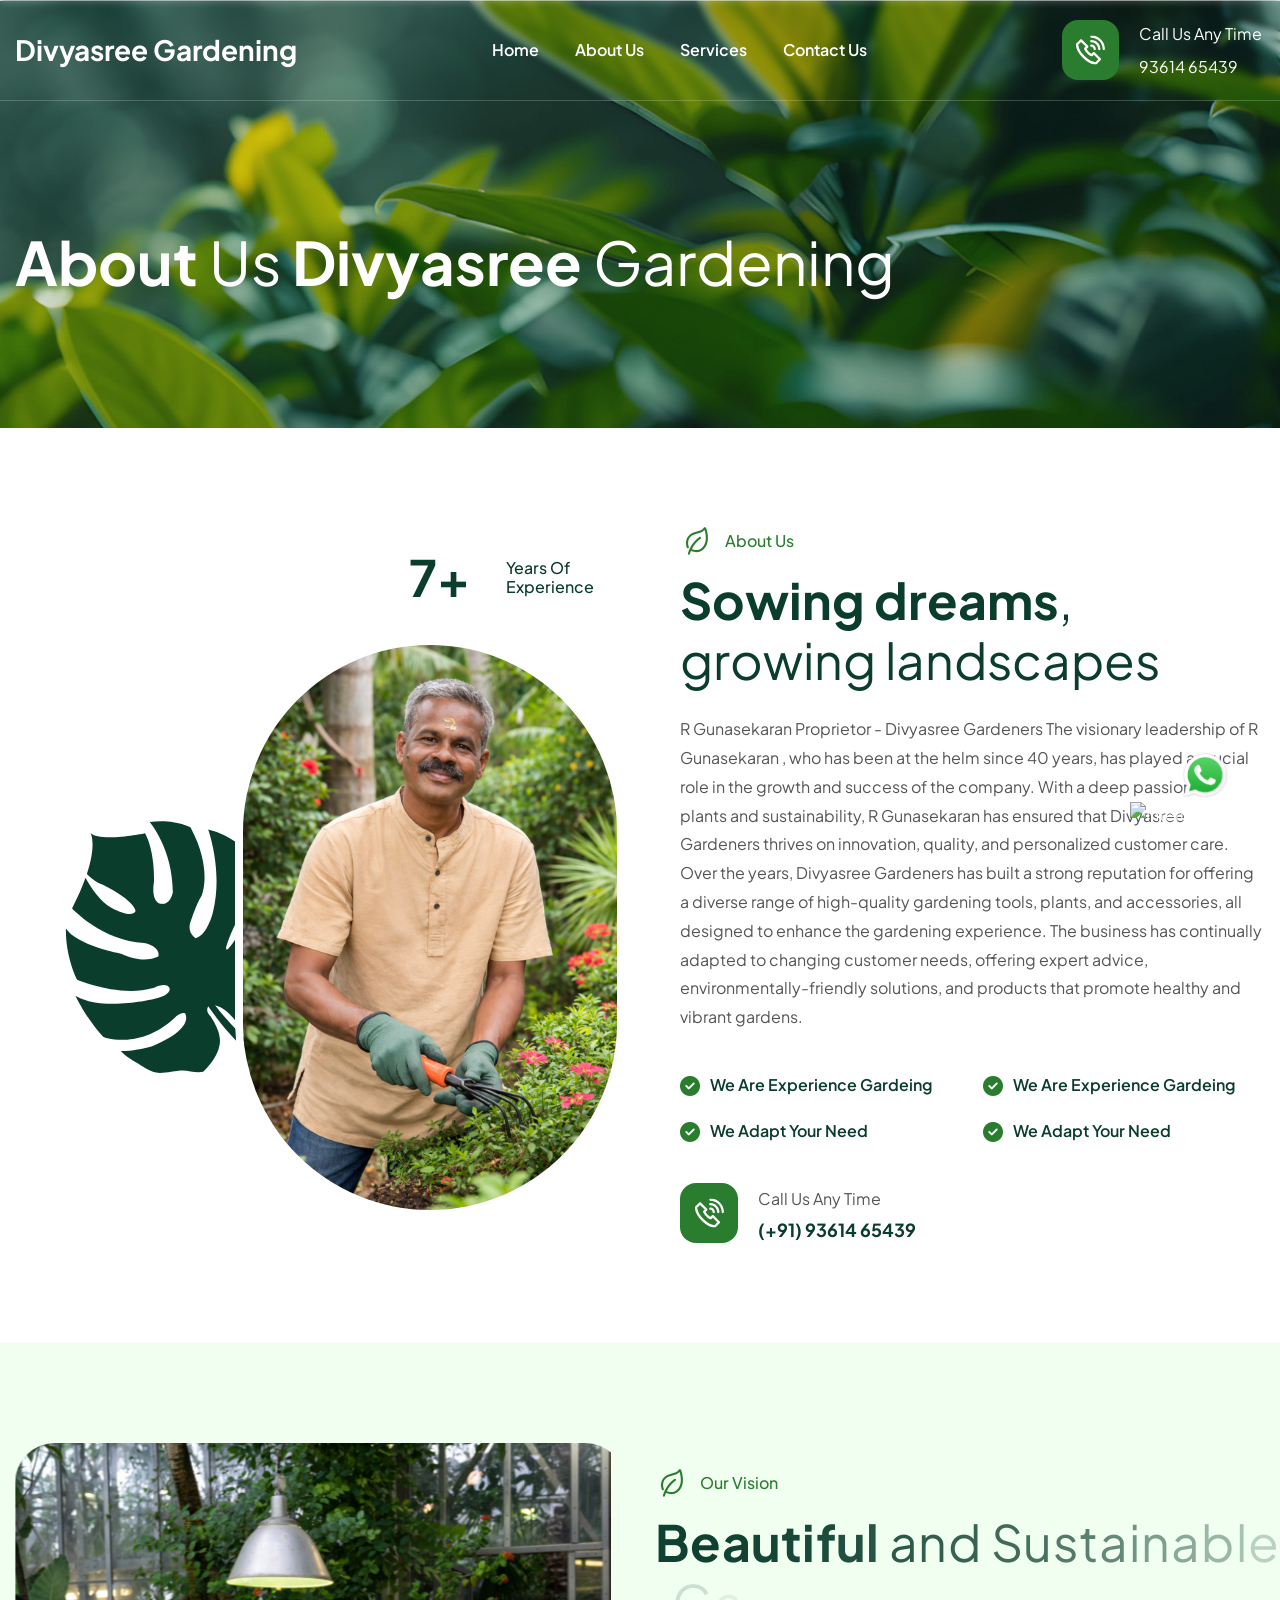
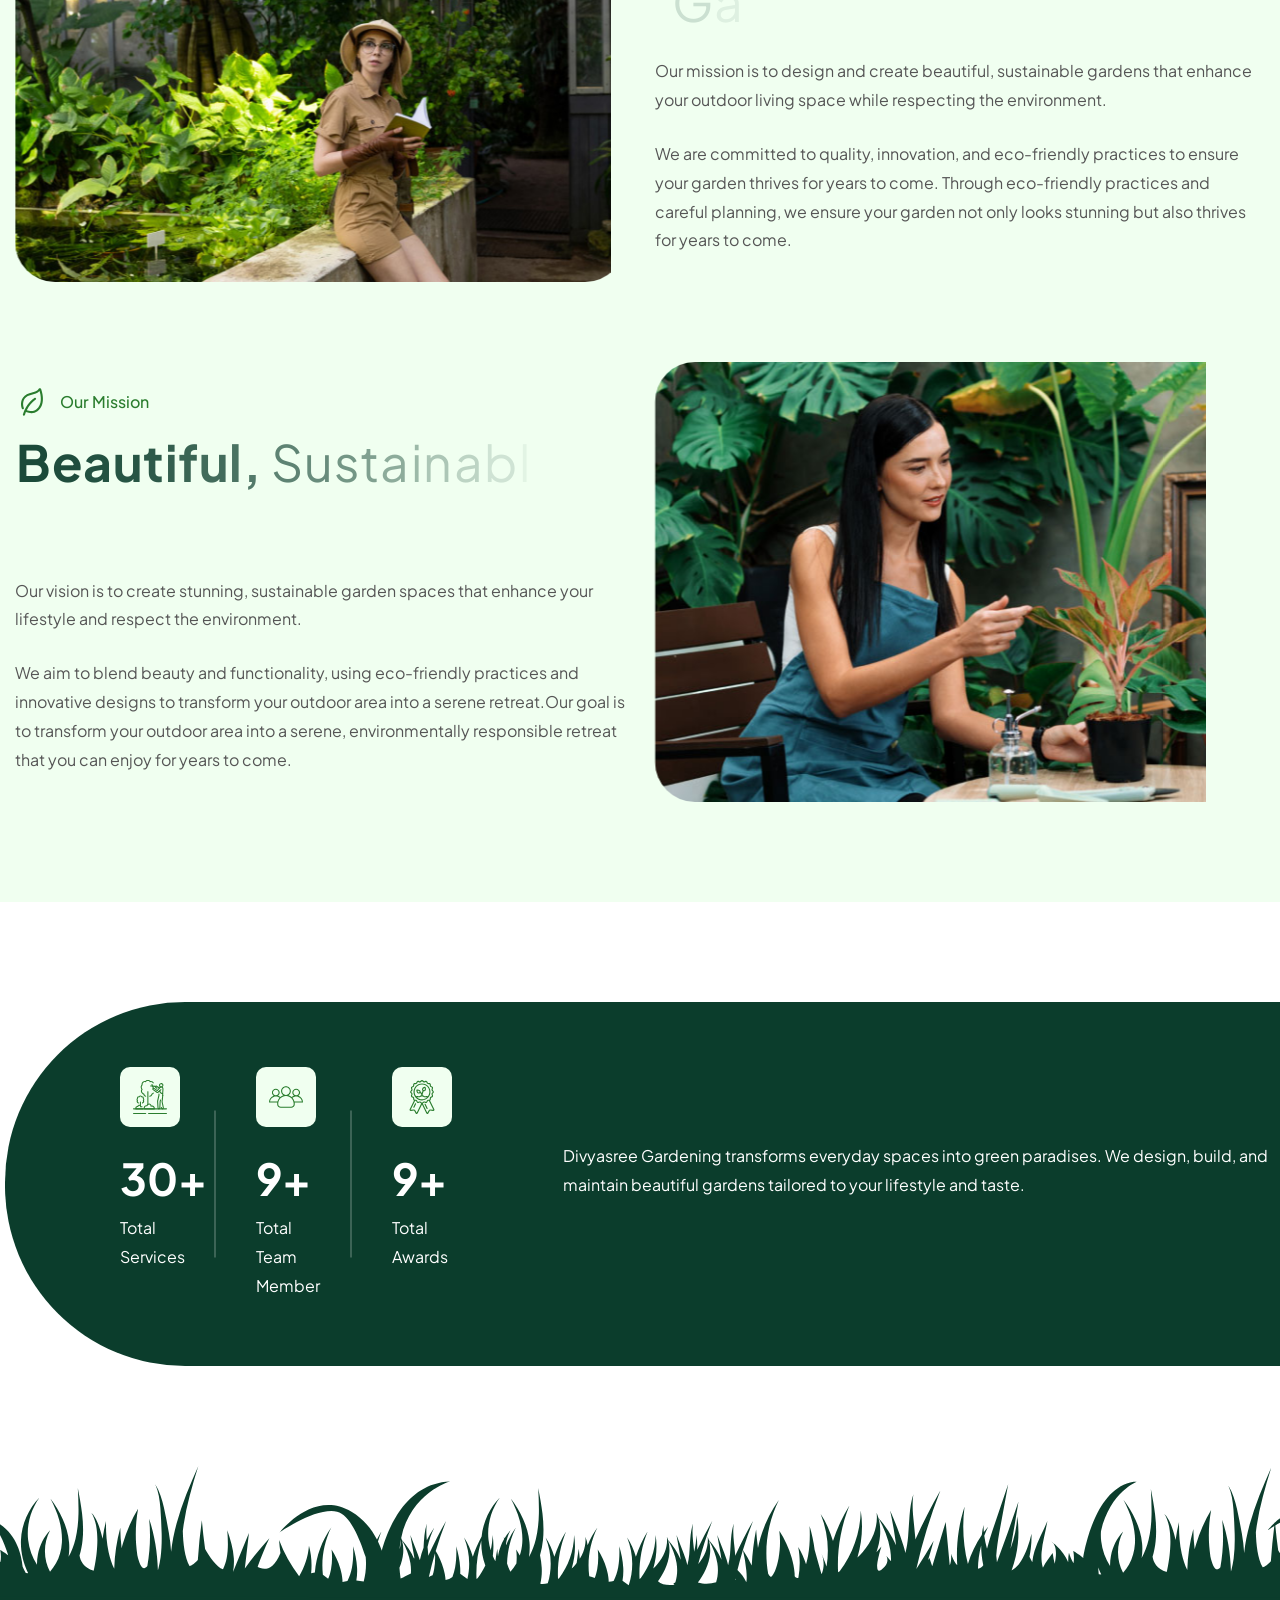
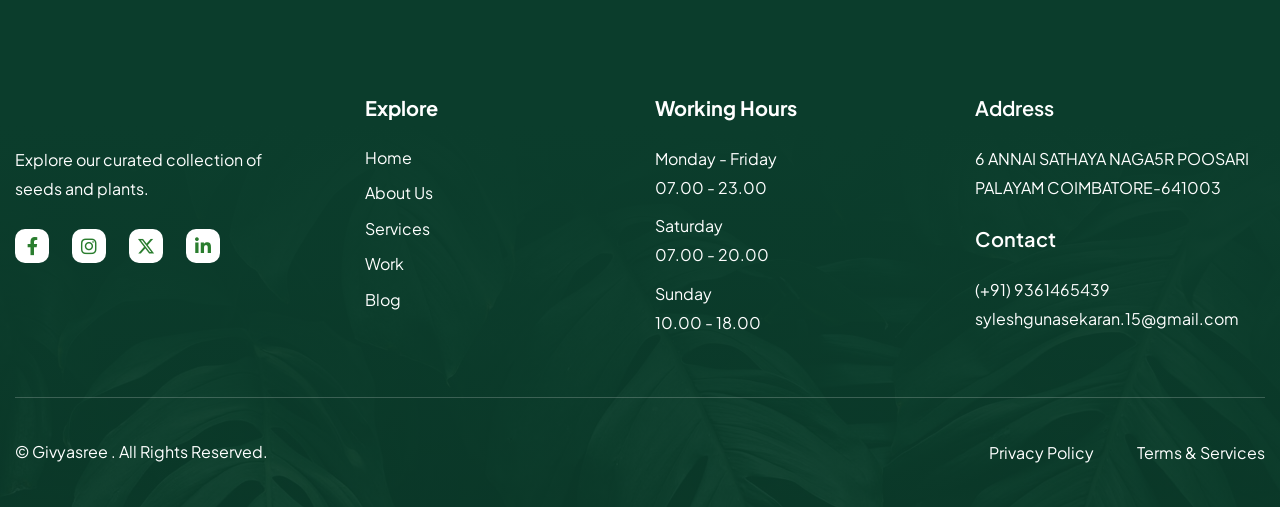
==== about.html @ 4f907c4f "Add service page and webfont files for improved styling and functionality - Created a new service.ht" ====
<!DOCTYPE html>
<html lang="zxx">

<!-- Mirrored from html.awaikenthemes.com/florax/about.html by HTTrack Website Copier/3.x [XR&CO'2014], Mon, 28 Jul 2025 19:12:13 GMT -->

<head>
    <!-- Meta -->
    <!-- SEO Start-->
    <meta charset="utf-8">
    <meta http-equiv="Content-Type" content="text/html;charset=UTF-8">
    <meta name="robots" content="INDEX,FOLLOW">
    <meta http-equiv="Cache-control" content="Public">
    <meta name="viewport" content="width=device-width, initial-scale=1">
    <meta name="author" content="DivyaShree Gardening">
    <link rel="alternate" href="https://divyasreegardening.in/">
    <link rel="canonical" href="https://divyasreegardening.in/">
    <meta name="keywords" content="Best Gardening in Vadavalli, Gardenings in Vadavalli, Landscaping in Vadavalli, ">
    <meta name="description" content="Best Gardening in Vadavalli - We are the best gardeneres in Vadavalli, ">

    <meta property="og:url" content="https://divyasreegardening.in/" />
    <meta property="og:type" content="article" />
    <meta property="og:title" content="Best Gardening Development  Company" />
    <meta property="og:description" content="Best Gardening in Vadavalli - We are the best gardeneres in Vadavalli," />
    <meta property="og:image" content="images/logo.jpg" />


    <!-- SEO End -->



    <!-- Page Title -->
    <title> Best Gardening and Landscape HTML Template</title>
    <!-- Favicon Icon -->
    <link rel="shortcut icon" type="image/x-icon" href="images/favicon.png">
    <!-- Google Fonts Css -->
    <link rel="preconnect" href="https://fonts.googleapis.com/">
    <link rel="preconnect" href="https://fonts.gstatic.com/" crossorigin>
    <link
        href="https://fonts.googleapis.com/css2?family=Plus+Jakarta+Sans:ital,wght@0,200..800;1,200..800&amp;display=swap"
        rel="stylesheet">
    <!-- Bootstrap Css -->
    <link href="css/bootstrap.min.css" rel="stylesheet" media="screen">
    <!-- SlickNav Css -->
    <link href="css/slicknav.min.css" rel="stylesheet">
    <!-- Swiper Css -->
    <link rel="stylesheet" href="css/swiper-bundle.min.css">
    <!-- Font Awesome Icon Css-->
    <link href="css/all.css" rel="stylesheet" media="screen">
    <!-- Animated Css -->
    <link href="css/animate.css" rel="stylesheet">
    <!-- Magnific Popup Core Css File -->
    <link rel="stylesheet" href="css/magnific-popup.css">
    <!-- Mouse Cursor Css File -->
    <link rel="stylesheet" href="css/mousecursor.css">
    <!-- Main Custom Css -->
    <link href="css/custom.css" rel="stylesheet" media="screen">
</head>

<body>

    <!-- Preloader Start -->
    <div class="preloader">
        <div class="loading-container">
            <div class="loading"></div>
            <!-- <div id="loading-icon"><img src="images/loader.svg" alt=""></div> -->
            <h3 class="logo-font">Divyasree Gardening</h3>
        </div>
    </div>
    <!-- Preloader End -->

    <!-- Header Start -->
    <header class="main-header">
        <div class="header-sticky">
            <nav class="navbar navbar-expand-lg">
                <div class="container">
                    <h3 class="logo-font">Divyasree Gardening</h3>
                    <!-- Logo Start -->
                    <!-- <a class="navbar-brand" href="index-2.html">
						<img src="images/logo.svg" alt="Logo">
					</a> -->
                    <!-- Logo End -->

                    <!-- Main Menu Start -->
                    <div class="collapse navbar-collapse main-menu">
                        <div class="nav-menu-wrapper">
                            <ul class="navbar-nav mr-auto" id="menu">
                                <li class="nav-item"><a class="nav-link" href="index.html">Home</a>

                                </li>
                                <li class="nav-item"><a class="nav-link" href="about.html"> About Us</a></li>
                                <li class="nav-item"><a class="nav-link" href="service.html">Services</a></li>
                                <!-- <li class="nav-item submenu"><a class="nav-link" href="#">Pages</a>
                                    <ul>                                        
                                        <li class="nav-item"><a class="nav-link" href="service-single.html">Service Details</a></li>
                                        <li class="nav-item"><a class="nav-link" href="blog.html">Blog</a></li>
                                        <li class="nav-item"><a class="nav-link" href="blog-single.html">Blog Details</a></li>
                                        <li class="nav-item"><a class="nav-link" href="project.html">Project</a></li>
                                        <li class="nav-item"><a class="nav-link" href="project-single.html">Project Details</a></li>
                                        <li class="nav-item"><a class="nav-link" href="pricing.html">Pricing</a></li>
                                        <li class="nav-item"><a class="nav-link" href="team.html">Team</a></li>
                                        <li class="nav-item"><a class="nav-link" href="faqs.html">FAQs</a></li>
                                        <li class="nav-item"><a class="nav-link" href="404.html">404</a></li>
                                    </ul>
                                </li> -->
                                <li class="nav-item"><a class="nav-link" href="contact.html">Contact Us</a></li>
                            </ul>
                        </div>
                        <!-- Contact Now Box Start -->
                        <div class="contact-now-box d-inline-flex">
                            <div class="icon-box">
                                <a href="tel:93614 65439">
                                    <img src="images/icon-phone.svg" alt="">
                                </a>

                            </div>
                            <div class="contact-now-box-content">
                                <p>call us any time</p>
                                <!-- <h3>(+91)93614 65439</h3> -->
                                <a href="tel:93614 65439">93614 65439</a>
                            </div>
                        </div>
                        <!-- Contact Now Box End -->
                    </div>
                    <!-- Main Menu End -->
                    <div class="navbar-toggle"></div>
                </div>
            </nav>
            <div class="responsive-menu"></div>
        </div>
    </header>
    <!-- Header End -->

    <!-- Page Header Start -->
    <div class="page-header">
        <div class="container">
            <div class="row align-items-center">
                <div class="col-lg-12">
                    <!-- Page Header Box Start -->
                    <div class="page-header-box">
                        <h1 class="text-anime-style-2" data-cursor="-opaque">About <span> Us </span> Divyasree <span>
                                Gardening </span> </h1>
                        <nav class="wow fadeInUp">
                            <ol class="breadcrumb">
                                <!-- <li class="breadcrumb-item"><a href="index-2.html">home</a></li> -->
                                <!-- <li class="breadcrumb-item active" aria-current="page">about us</li> -->
                            </ol>
                        </nav>
                    </div>
                    <!-- Page Header Box End -->
                </div>
            </div>
        </div>
    </div>
    <!-- Page Header End -->

    <!-- About Us Section Start -->
    <div class="about-us page-about">
        <div class="container">
            <div class="row align-items-center">
                <div class="col-lg-6">
                    <!-- About Us Image Start -->
                    <div class="about-image">
                        <!-- About Image Start -->
                        <div class="about-img-1">
                            <figure class="image-anime reveal">
                                <img src="images/guna ceo.png" alt="">
                            </figure>
                        </div>
                        <!-- About Image End -->

                        <!-- About Image Start -->
                        <div class="about-img-2">
                            <figure class="image-anime reveal">
                                <!-- <img src="images/about-img-2.jpg" alt=""> -->
                            </figure>
                        </div>
                        <!-- About Image End -->

                        <!-- Company Experience Start -->
                        <div class="company-experience">
                            <div class="company-experience-counter">
                                <h2><span class="counter">20</span>+</h2>
                            </div>
                            <div class="company-experience-content">
                                <p>years of experience</p>
                            </div>
                        </div>
                        <!-- Company Experience End -->
                    </div>
                    <!-- About Us Image End -->
                </div>

                <div class="col-lg-6">
                    <!-- About Us Content Start -->
                    <div class="about-us-content">
                        <!-- Section Title Start -->
                        <div class="section-title">
                            <div class="section-bg-title">
                                <span>about us</span>
                            </div>
                            <h3 class="wow fadeInUp">About Us</h3>
                            <h2 class="text-anime-style-2" data-cursor="-opaque">Sowing dreams<span>, growing
                                    landscapes</span></h2>
                            <!-- <p class="wow fadeInUp" data-wow-delay="0.25s">We transform your landscaping dreams into reality, crafting beautiful, tranquil outdoor spaces that reflect your vision and enhance your lifestyle. Let us grow beauty and joy in every garden.</p> -->
                            <p class="wow fadeInUp" data-wow-delay="0.25s"> R Gunasekaran
                                Proprietor - Divyasree Gardeners

                                The visionary leadership of R Gunasekaran , who has been at the helm since 40 years, has
                                played a crucial role in the growth and success of the company. With a deep passion for
                                plants and sustainability, R Gunasekaran has ensured that Divyasree Gardeners thrives on
                                innovation, quality, and personalized customer care.

                                Over the years, Divyasree Gardeners has built a strong reputation for offering a diverse
                                range of high-quality gardening tools, plants, and accessories, all designed to enhance
                                the gardening experience. The business has continually adapted to changing customer
                                needs, offering expert advice, environmentally-friendly solutions, and products that
                                promote healthy and vibrant gardens.</p>
                        </div>
                        <!-- Section Title End -->

                        <!-- About Us Body Start -->
                        <div class="about-us-body wow fadeInUp" data-wow-delay="0.5s">
                            <ul>
                                <li>We Are Experience Gardeing</li>
                                <li>We Are Experience Gardeing</li>
                                <li>We Adapt Your Need</li>
                                <li>We Adapt Your Need</li>
                            </ul>
                        </div>
                        <!-- About Us Body End -->

                        <!-- About Us Footer Start -->
                        <div class="about-us-footer wow fadeInUp" data-wow-delay="0.75s">
                            <!-- About Company Founder Start -->
                            <div class="about-company-founder">
                                <!-- Company Founder Image Start -->
                                <!-- <div class="company-founder-image"> -->
                                <!-- <figure class="image-anime"> -->
                                <!-- <img src="images/about-company-founder-img.jpg" alt=""> -->
                                <!-- </figure> -->
                            </div>
                            <!-- Company Founder Image End -->

                            <!-- Company Founder Content Start -->
                            <!-- <div class="company-founder-content">
                                    <h3>arlene mcCoy</h3>
                                    <p>CEO & founder</p>
                                </div> -->
                            <!-- Company Founder Content End -->
                        </div>
                        <!-- About Company Founder End -->

                        <!-- Contact Now Box Start -->
                        <div class="contact-now-box about-contact-box">
                            <div class="icon-box">
                                <img src="images/icon-phone.svg" alt="">
                            </div>
                            <div class="contact-now-box-content">
                                <p>call us any time</p>
                                <h3>(+91) 93614 65439</h3>
                            </div>
                        </div>
                        <!-- Contact Now Box End -->
                    </div>
                    <!-- About Us Footer End -->
                </div>
                <!-- About Us Content End -->
            </div>
        </div>
    </div>
    </div>
    <!-- About Us Section End -->

    <!-- Our Vision Mission Section Start -->
    <div class="our-vision-mission">
        <div class="container">
            <!-- Vision Mission Box Start -->
            <div class="row vision-mission-box align-items-center">
                <div class="col-lg-6">
                    <!-- Our Vision Image Start -->
                    <div class="our-vision-image">
                        <figure class="image-anime reveal">
                            <img src="images/vision-image.jpg" alt="">
                        </figure>
                    </div>
                    <!-- Our Vision Image End -->
                </div>

                <div class="col-lg-6">
                    <!-- Our Vision Content Start -->
                    <div class="our-vision-content">
                        <!-- Section Title Start -->
                        <div class="section-title">
                            <div class="section-bg-title dark-bg-1">
                                <span>Our Vision</span>
                            </div>
                            <h3 class="wow fadeInUp">our vision</h3>
                            <h2 class="text-anime-style-2" data-cursor="-opaque">Beautiful <span>and Sustainable Garden
                                    Spaces</span></h2>
                            <p class="wow fadeInUp" data-wow-delay="0.25s">Our mission is to design and create
                                beautiful, sustainable gardens that enhance your outdoor living space while respecting
                                the environment.</p>
                            <p class="wow fadeInUp" data-wow-delay="0.5s">We are committed to quality, innovation, and
                                eco-friendly practices to ensure your garden thrives for years to come. Through
                                eco-friendly practices and careful planning, we ensure your garden not only looks
                                stunning but also thrives for years to come.</p>
                        </div>
                        <!-- Section Title End -->
                    </div>
                    <!-- Our Vision Content End -->
                </div>
            </div>
            <!-- Vision Mission Box End -->

            <!-- Vision Mission Box Start -->
            <div class="row vision-mission-box align-items-center">
                <div class="col-lg-6">
                    <!-- Our Mission Image Start -->
                    <div class="our-mission-image">
                        <figure class="image-anime reveal">
                            <img src="images/mission-image.jpg" alt="">
                        </figure>
                    </div>
                    <!-- Our Mission Image End -->
                </div>

                <div class="col-lg-6">
                    <!-- Our Mission Content Start -->
                    <div class="our-mission-content">
                        <!-- Section Title Start -->
                        <div class="section-title">
                            <div class="section-bg-title dark-bg-1">
                                <span>Our Mission</span>
                            </div>
                            <h3 class="wow fadeInUp">our mission</h3>
                            <h2 class="text-anime-style-2" data-cursor="-opaque">Beautiful, <span>Sustainable
                                    Gardens</span></h2>
                            <p class="wow fadeInUp" data-wow-delay="0.25s">Our vision is to create stunning, sustainable
                                garden spaces that enhance your lifestyle and respect the environment.</p>
                            <p class="wow fadeInUp" data-wow-delay="0.5s">We aim to blend beauty and functionality,
                                using eco-friendly practices and innovative designs to transform your outdoor area into
                                a serene retreat.Our goal is to transform your outdoor area into a serene,
                                environmentally responsible retreat that you can enjoy for years to come.</p>
                        </div>
                        <!-- Section Title End -->
                    </div>
                    <!-- Our Mission Content End -->
                </div>
            </div>
            <!-- Vision Mission Box End -->
        </div>
    </div>
    <!-- Our Vision Mission Section End -->

    <!-- Our Counter Section Start -->
    <div class="our-counter">
        <div class="container-fluid">
            <div class="row">
                <div class="col-lg-12">
                    <!-- Our Counter Box Start -->
                    <div class="our-counter-box">
                        <!-- Counter Content Box Start -->
                        <div class="counter-content-box">
                            <!-- Counter Item Start -->
                            <div class="counter-item">
                                <div class="icon-box">
                                    <img src="images/icon-counter-1.svg" alt="">
                                </div>
                                <div class="counter-item-content">
                                    <h2><span class="counter">320</span>+</h2>
                                    <p>total services</p>
                                </div>
                            </div>
                            <!-- Counter Item End -->

                            <!-- Counter Item Start -->
                            <div class="counter-item">
                                <div class="icon-box">
                                    <img src="images/icon-counter-2.svg" alt="">
                                </div>
                                <div class="counter-item-content">
                                    <h2><span class="counter">100</span>+</h2>
                                    <p>total team member</p>
                                </div>
                            </div>
                            <!-- Counter Item End -->

                            <!-- Counter Item Start -->
                            <div class="counter-item">
                                <div class="icon-box">
                                    <img src="images/icon-counter-3.svg" alt="">
                                </div>
                                <div class="counter-item-content">
                                    <h2><span class="counter">100</span>+</h2>
                                    <p>total awards</p>
                                </div>
                            </div>
                            <!-- Counter Item End -->
                        </div>
                        <!-- Counter Content Box End -->

                        <!-- Counter Image Start -->
                        <!-- <div class="counter-image"> -->
                        <!-- <figure class="image-anime"> -->





                        <p class="about-page-totalservices">Divyasree Gardening transforms everyday spaces into green
                            paradises. We design, build, and maintain beautiful gardens tailored to your lifestyle and
                            taste.</p>

                        <!-- <img src="images/counter-image.jpg" alt=""> -->
                        <!-- </figure> -->
                    </div>
                    <!-- Counter Image End -->
                </div>
                <!-- Our Counter Box End -->
            </div>
        </div>
    </div>
    </div>
    <!-- Our Counter Section End -->

    <!-- Our Team Section Start -->


    <!-- Footer Start -->
    <footer class="main-footer">
        <div class="container">
            <div class="row">
                <div class="col-lg-3 col-md-12">
                    <!-- About Footer Start -->
                    <div class="about-footer">
                        <!-- Footer Logo Start -->
                        <div class="footer-logo">
                            <img src="images/footer-logo.svg" alt="">
                        </div>
                        <!-- Footer Logo End -->

                        <!-- About Footer Content Start -->
                        <div class="about-footer-content">
                            <p>Explore our curated collection of seeds and plants.</p>
                        </div>
                        <!-- Footer Social Links Start -->
                        <div class="footer-social-links">
                            <ul>
                                <li><a href="#"><i class="fa-brands fa-facebook-f"></i></a></li>
                                <li><a href="#"><i class="fa-brands fa-instagram"></i></a></li>
                                <li><a href="#"><i class="fa-brands fa-x-twitter"></i></a></li>
                                <li><a href="#"><i class="fa-brands fa-linkedin-in"></i></a></li>
                            </ul>
                        </div>
                        <!-- Footer Social Links End -->

                    </div>
                    <!-- About Footer End -->
                </div>

                <div class="col-lg-3 col-md-4 col-6">
                    <!-- About Links Start -->
                    <div class="footer-links">
                        <h3>explore</h3>
                        <ul>
                            <li><a href="#">home</a></li>
                            <li><a href="#">about us</a></li>
                            <li><a href="#">services</a></li>
                            <li><a href="#">work</a></li>
                            <li><a href="#">blog</a></li>
                        </ul>
                    </div>
                    <!-- About Links End -->
                </div>

                <div class="col-lg-3 col-md-4 col-6">
                    <!-- Working Hours Start -->
                    <div class="working-hour">
                        <h3>working hours</h3>
                        <div class="working-hour-box">
                            <p>Monday - Friday</p>
                            <p>07.00 - 23.00</p>
                        </div>

                        <div class="working-hour-box">
                            <p>Saturday</p>
                            <p>07.00 - 20.00</p>
                        </div>

                        <div class="working-hour-box">
                            <p>Sunday</p>
                            <p>10.00 - 18.00</p>
                        </div>
                    </div>
                    <!-- Working Hours End -->
                </div>

                <div class="col-lg-3 col-md-4">
                    <!-- Footer Contact Start -->
                    <div class="footer-contact">
                        <!-- Footer Info Box Start -->
                        <div class="footer-info-box">
                            <h3>address</h3>
                            <p> 6 ANNAI SATHAYA NAGA5R POOSARI PALAYAM COIMBATORE-641003</p>

                        </div>
                        <!-- Footer Info Box End -->

                        <!-- Footer Info Box Start -->
                        <div class="footer-info-box">
                            <h3>contact</h3>
                            <p>(+91) 9361465439</p>
                            <p>syleshgunasekaran.15@gmail.com</p>
                        </div>
                        <!-- Footer Info Box End -->
                    </div>
                    <!-- Footer Contact End -->
                </div>
            </div>

            <!-- Footer Copyright Section Start -->
            <div class="footer-copyright">
                <div class="row align-items-center">
                    <div class="col-lg-6 col-md-6">
                        <!-- Footer Copyright Start -->
                        <div class="footer-copyright-text">
                            <p>© Givyasree . All Rights Reserved.</p>
                        </div>
                        <!-- Footer Copyright End -->
                    </div>

                    <div class="col-lg-6 col-md-6">
                        <!-- Footer Social Link Start -->
                        <div class="footer-privacy-policy">
                            <ul>
                                <li><a href="#">privacy policy</a></li>
                                <li><a href="#">terms & services</a></li>
                            </ul>
                        </div>
                        <!-- Footer Social Link End -->
                    </div>
                </div>
            </div>
            <!-- Footer Copyright Section End -->
            <div class="wp">
                <a href="https://api.whatsapp.com/send?phone=9361465439&text=Hii, Divyasree Gardening Enquiry regarding about "
                    target="_blank">
                    <img src="images/whatsapp.png" alt="" width="100%">
                </a>
            </div>
            <div class="ph">
                <a href="tel:+91 9361465439" target="_blank" class="ph"><img src="images/phoneS.png" width="40px;"
                        alt="Interiors"></a>

            </div>
        </div>
        </div>
    </footer>
    <!-- Footer End -->

    <!-- Jquery Library File -->
    <script src="js/jquery-3.7.1.min.js"></script>
    <!-- Bootstrap js file -->
    <script src="js/bootstrap.min.js"></script>
    <!-- Validator js file -->
    <script src="js/validator.min.js"></script>
    <!-- SlickNav js file -->
    <script src="js/jquery.slicknav.js"></script>
    <!-- Swiper js file -->
    <script src="js/swiper-bundle.min.js"></script>
    <!-- Counter js file -->
    <script src="js/jquery.waypoints.min.js"></script>
    <script src="js/jquery.counterup.min.js"></script>
    <!-- Isotop js file -->
    <script src="js/isotope.min.js"></script>
    <!-- Magnific js file -->
    <script src="js/jquery.magnific-popup.min.js"></script>
    <!-- SmoothScroll -->
    <script src="js/SmoothScroll.js"></script>
    <!-- Parallax js -->
    <script src="js/parallaxie.js"></script>
    <!-- MagicCursor js file -->
    <script src="js/gsap.min.js"></script>
    <script src="js/magiccursor.js"></script>
    <!-- Text Effect js file -->
    <script src="js/SplitText.js"></script>
    <script src="js/ScrollTrigger.min.js"></script>
    <!-- YTPlayer js File -->
    <script src="js/jquery.mb.YTPlayer.min.js"></script>
    <!-- Wow js file -->
    <script src="js/wow.js"></script>
    <!-- Main Custom js file -->
    <script src="js/function.js"></script>
    <script src="../../demo.awaikenthemes.com/assets/js/theme-panel.js"></script>
</body>

<!-- Mirrored from html.awaikenthemes.com/florax/best-gardeing.html by HTTrack Website Copier/3.x [XR&CO'2014], Mon, 28 Jul 2025 19:12:16 GMT -->

</html>
---- css/mousecursor.css ----
/*! normalize.css v7.0.0 | MIT License | github.com/necolas/normalize.css */
.cb-cursor {
	position: fixed;
	top: 0;
	left: 0;
	z-index: 150;
	contain: layout style size;
	pointer-events: none;
	will-change: transform;
	-webkit-transition: opacity 0.3s, color 0.4s;
	-o-transition: opacity 0.3s, color 0.4s;
	-moz-transition: opacity 0.3s, color 0.4s;
	transition: opacity 0.3s, color 0.4s;
}

.cb-cursor:before {
	content: "";
	position: absolute;
	top: -24px;
	left: -24px;
	display: block;
	width: 48px;
	height: 48px;
	-webkit-transform: scale(0);
	-moz-transform: scale(0);
	-ms-transform: scale(0);
	-o-transform: scale(0);
	transform: scale(0);
	background: #2A7D2E;
	-webkit-border-radius: 50%;
	-moz-border-radius: 50%;
	border-radius: 50%;
	-webkit-transition: opacity 0.1s, -webkit-transform 0.3s ease-in-out;
	transition: opacity 0.1s, -webkit-transform 0.3s ease-in-out;
	-o-transition: opacity 0.1s, -o-transform 0.3s ease-in-out;
	-moz-transition: transform 0.3s ease-in-out, opacity 0.1s, -moz-transform 0.3s ease-in-out;
	transition: transform 0.3s ease-in-out, opacity 0.1s;
	transition: transform 0.3s ease-in-out, opacity 0.1s, -webkit-transform 0.3s ease-in-out, -moz-transform 0.3s ease-in-out, -o-transform 0.3s ease-in-out;
}

.cb-cursor-text {
	position: absolute;
	top: -18px;
	left: -18px;
	width: 36px;
	height: 36px;
	display: -webkit-box;
	display: -webkit-flex;
	display: -moz-box;
	display: -ms-flexbox;
	display: flex;
	-webkit-box-align: center;
	-webkit-align-items: center;
	-moz-box-align: center;
	-ms-flex-align: center;
	align-items: center;
	-webkit-box-pack: center;
	-webkit-justify-content: center;
	-moz-box-pack: center;
	-ms-flex-pack: center;
	justify-content: center;
	-webkit-transform: scale(0) rotate(10deg);
	-moz-transform: scale(0) rotate(10deg);
	-ms-transform: scale(0) rotate(10deg);
	-o-transform: scale(0) rotate(10deg);
	transform: scale(0) rotate(10deg);
	opacity: 0;
	color: white;
	font-size: 16px;
	line-height: 20px;
	text-align: center;
	letter-spacing: -0.01em;
	-webkit-transition: opacity 0.4s, -webkit-transform 0.3s;
	transition: opacity 0.4s, -webkit-transform 0.3s;
	-o-transition: opacity 0.4s, -o-transform 0.3s;
	-moz-transition: opacity 0.4s, transform 0.3s, -moz-transform 0.3s;
	transition: opacity 0.4s, transform 0.3s;
	transition: opacity 0.4s, transform 0.3s, -webkit-transform 0.3s, -moz-transform 0.3s, -o-transform 0.3s;
}

@supports (mix-blend-mode: exclusion) {
	.cb-cursor.-exclusion, .cb-cursor.-opaque {
		mix-blend-mode: exclusion;
	}
}

@supports (mix-blend-mode: exclusion) {
	.cb-cursor.-exclusion:before, .cb-cursor.-opaque:before {
		background: white;
	}
}

.cb-cursor.-normal, .cb-cursor.-text {
	mix-blend-mode: normal;
}

.cb-cursor.-normal:before, .cb-cursor.-text:before {
	background: currentColor;
}

.cb-cursor.-inverse {
	color: white;
}

.cb-cursor.-visible:before {
	-webkit-transform: scale(0.2);
	-moz-transform: scale(0.2);
	-ms-transform: scale(0.2);
	-o-transform: scale(0.2);
	transform: scale(0.2);
}

.cb-cursor.-visible.-active:before {
	-webkit-transform: scale(0.23);
	-moz-transform: scale(0.23);
	-ms-transform: scale(0.23);
	-o-transform: scale(0.23);
	transform: scale(0.23);
	-webkit-transition-duration: 0.2s;
	-moz-transition-duration: 0.2s;
	-o-transition-duration: 0.2s;
	transition-duration: 0.2s;
}

.cb-cursor.-pointer:before {
	-webkit-transform: scale(0);
	-moz-transform: scale(0);
	-ms-transform: scale(0);
	-o-transform: scale(0);
	transform: scale(0);
}

.cb-cursor.-text:before {
	background: #000;
	opacity: 0.80;
	backdrop-filter: blur(10);
	-webkit-transform: scale(1.7);
	-moz-transform: scale(1.7);
	-ms-transform: scale(1.7);
	-o-transform: scale(1.7);
	transform: scale(1.7);
}

.cb-cursor.-text .cb-cursor-text {
	opacity: 1;
	-webkit-transform: scale(1);
	-moz-transform: scale(1);
	-ms-transform: scale(1);
	-o-transform: scale(1);
	transform: scale(1);
}

.cb-cursor.-text.-active:before {
	-webkit-transform: scale(1.6);
	-moz-transform: scale(1.6);
	-ms-transform: scale(1.6);
	-o-transform: scale(1.6);
	transform: scale(1.6);
	-webkit-transition-duration: 0.2s;
	-moz-transition-duration: 0.2s;
	-o-transition-duration: 0.2s;
	transition-duration: 0.2s;
}

.cb-cursor.-opaque:before {
	-webkit-transform: scale(1.32);
	-moz-transform: scale(1.32);
	-ms-transform: scale(1.32);
	-o-transform: scale(1.32);
	transform: scale(1.32);
}

.cb-cursor.-opaque.-active:before {
	-webkit-transform: scale(1.2);
	-moz-transform: scale(1.2);
	-ms-transform: scale(1.2);
	-o-transform: scale(1.2);
	transform: scale(1.2);
}

.cb-cursor.-lg:before {
	-webkit-transform: scale(2);
	-moz-transform: scale(2);
	-ms-transform: scale(2);
	-o-transform: scale(2);
	transform: scale(2);
}

.cb-cursor.-hidden:before {
	-webkit-transform: scale(0);
	-moz-transform: scale(0);
	-ms-transform: scale(0);
	-o-transform: scale(0);
	transform: scale(0);
}

.-color-red {
	color: red;
}

.-color-green {
	color: #51c67d;
}

.cb-demo {
	background: #fff;
}

.cb-demo-content {
	display: -webkit-box;
	display: -webkit-flex;
	display: -moz-box;
	display: -ms-flexbox;
	display: flex;
	-webkit-box-align: center;
	-webkit-align-items: center;
	-moz-box-align: center;
	-ms-flex-align: center;
	align-items: center;
	-webkit-box-pack: center;
	-webkit-justify-content: center;
	-moz-box-pack: center;
	-ms-flex-pack: center;
	justify-content: center;
	height: 100vh;
}

.cb-demo-container {
	padding: 0 20px;
}

@media (min-width: 1600px) {
	.cb-demo-container {
		padding: 0 120px;
	}
}

.cb-demo-row {
	display: -webkit-box;
	display: -webkit-flex;
	display: -moz-box;
	display: -ms-flexbox;
	display: flex;
	-webkit-box-pack: center;
	-webkit-justify-content: center;
	-moz-box-pack: center;
	-ms-flex-pack: center;
	justify-content: center;
	text-align: center;
	margin: 30px 0;
}

@media (min-width: 1600px) {
	.cb-demo-row {
		margin: 60px 0;
	}
}

.cb-demo-item {
	position: relative;
	-webkit-box-flex: 1;
	-webkit-flex: 1;
	-moz-box-flex: 1;
	-ms-flex: 1;
	flex: 1;
	padding: 50px 30px;
	margin: 0 20px;
	color: #000;
}

@media (min-width: 1600px) {
	.cb-demo-item {
		padding: 90px 30px;
		margin: 0 30px;
	}
}

.cb-demo-item-title {
	position: relative;
	margin: 0 0 25px 0;
	font-size: 30px;
	font-weight: bold;
}

.cb-demo-item-text {
	position: relative;
	max-width: 70%;
	margin: 0 auto;
	color: rgba(0, 0, 0, 0.5);
	font-size: 16px;
	font-weight: 300;
	line-height: 150%;
}

.cb-demo-item:before {
	content: "";
	display: block;
	position: absolute;
	top: 0;
	left: 0;
	right: 0;
	bottom: 0;
	-webkit-border-radius: 30px;
	-moz-border-radius: 30px;
	border-radius: 30px;
	background: #f8f8f8;
	-webkit-transition: -webkit-box-shadow 0.2s;
	transition: -webkit-box-shadow 0.2s;
	-o-transition: box-shadow 0.2s;
	-moz-transition: box-shadow 0.2s, -moz-box-shadow 0.2s;
	transition: box-shadow 0.2s;
	transition: box-shadow 0.2s, -webkit-box-shadow 0.2s, -moz-box-shadow 0.2s;
}
---- css/custom.css ----
/* INDEX
----------------------------------------------------------------------------------------
01. Global Variables
02. General css
03. Header css
04. Hero css
05. Customer Review css
06. About Us css
07. Our Services css
08. Our Expertise css
09. Intro Video css
10. Why choose Us css
11. How It Work css
12. Our Project css
13. Our Testimonials css
14. Our FAQs css
15. Our Pricing css
16. Our Blog Post css
17. Footer css
18. About us Page css
19. Services Page css
20. Service Single css
21. Blog Archive css
22. Blog Single css
23. Page Project css
24. Project Single css
25. Page Pricing css
26. Page Team css
27. Page FAQs css
28. Contact us Page css
29. 404 Page css
30. responsive css
-------------------------------------------------------------------------------------- */

/************************************/
/*** 	 01. Global Variables	  ***/
/************************************/	

:root{
	--primary-color			: #0B3D2C;
	--secondary-color		: #F0FFF0;
	--text-color			: #555555;
	--accent-color			: #2A7D2E;
	--white-color			: #FFFFFF;
	--divider-color			: #E7ECEA;
	--dark-divider-color	: #FFFFFF33;
	--error-color			: rgb(230, 87, 87);
	--default-font			: "Plus Jakarta Sans", sans-serif;
}

/************************************/
/*** 	   02. General css		  ***/
/************************************/

body{
	font-family: var(--default-font);
	font-size: 16px;
	font-weight: 400;
	line-height: 1.6em;
	background-color: var(--white-color);
	color: var(--text-color);
}

p{
	line-height: 1.8em;
	margin-bottom: 1.6em;
}
.logo-font{
	color: #FFFFFF;
}

h1,
h2,
h3,
h4,
h5,
h6{
	margin :0;
	font-weight: 700;
	line-height: 1.2em;
	color: var(--primary-color);
}

figure{
	margin: 0;
}

img{
	max-width: 100%;
}

a{
	text-decoration: none;
	color: #FFFFFF;
}

a:hover{
	text-decoration: none;
	outline: 0;
}

a:focus{
	text-decoration: none;
	outline: 0;
}

html,
body{
	width: 100%;
	overflow-x: clip;
}

.container{
	max-width: 1300px;
}

.container,
.container-fluid,
.container-lg,
.container-md,
.container-sm,
.container-xl,
.container-xxl,
.mfp-container{
    padding-right: 15px;
    padding-left: 15px;
}

.image-anime{
	position: relative;
	overflow: hidden;
}

.image-anime:after{
	content: "";
	position: absolute;
    width: 200%;
    height: 0%;
    left: 50%;
    top: 50%;
    background-color: rgba(255,255,255,.3);
    transform: translate(-50%,-50%) rotate(-45deg);
    z-index: 1;
}

.image-anime:hover:after{
    height: 250%;
    transition: all 600ms linear;
    background-color: transparent;
}

.reveal{
	position: relative;
    display: -webkit-inline-box;
    display: -ms-inline-flexbox;
    display: inline-flex;
    visibility: hidden;
    overflow: hidden;
}

.reveal img{
    height: 100%;
    width: 100%;
    -o-object-fit: cover;
    object-fit: cover;
    -webkit-transform-origin: left;
    transform-origin: left;
}

.row{
    margin-right: -15px;
    margin-left: -15px;
}

.row > *{
	padding-right: 15px;
	padding-left: 15px;
}

.row.no-gutters{
    margin-right: 0px;
    margin-left: 0px;
}

.row.no-gutters > *{
    padding-right: 0px;
    padding-left: 0px;
}

.btn-default{
	display: inline-block;
	font-size: 16px;
	font-weight: 700;
	line-height: 1.2em;
	text-transform: capitalize;
	background: var(--accent-color);
	color: var(--white-color);
	border-radius: 100px;
	padding: 14px 35px 14px 25px;
	margin-right: 15px;
	border: none;
	transition: all 0.5s ease-in-out;
	position: relative;
	z-index: 1;
}

.btn-default::before{
	content: '';
	position: absolute;
	top: 50%;
	right: 0;
	width: 36px;
	height: 36px;
	border-radius: 50%;
	background-color: var(--white-color);
	background-image: url('../images/arrow-green.svg');
	background-repeat: no-repeat;
	background-position: center center;
	background-size: 24px auto;
	transform: translate(50%, -50%);
	transition: all 0.3s ease-in-out;
}

.btn-default:hover::before{
	background-color: var(--secondary-color);
	right: -3px;
}

.btn-default.btn-highlighted{
	background-color: var(--white-color);
	color: var(--primary-color);
}

.btn-default.btn-highlighted:before{
	background-color: var(--accent-color);
	background-image: url('../images/arrow-white.svg');
}

.btn-default.btn-highlighted:hover::before{
	background-color: var(--primary-color);
}

#magic-cursor{
	position: absolute;
    width: 10px !important;
    height: 10px !important;
    pointer-events: none;
    z-index: 1000000;
}

#ball{
	position: fixed;
	display: block;
	left: 0;
	top: 0;
	transform: translate(-50%, -50%);
	width: 8px !important;
	height: 8px !important;
	background: var(--accent-color);
	margin: 0;
	border-radius: 50%;
	pointer-events: none;
	opacity:1 !important;
}

.preloader{
	position: fixed;
	top: 0;
	left: 0;
	right: 0;
	bottom: 0;
	z-index: 1000;
	background-color: var(--accent-color);
	display: flex;
	align-items: center;
	justify-content: center;
}

.loading-container,
.loading{
	height: 100px;
	position: relative;
	width: 100px;
	border-radius: 100%;
}

.loading-container{
	margin: 40px auto;
}

.loading{
	border: 1px solid transparent;
	border-color: transparent var(--white-color) transparent var(--white-color);
	animation: rotate-loading 1.5s linear 0s infinite normal;
	transform-origin: 50% 50%;
}

.loading-container:hover .loading,
.loading-container .loading{
	transition: all 0.5s ease-in-out;
}

#loading-icon{
	position: absolute;
	top: 50%;
	left: 50%;
	max-width: 66px;
	transform: translate(-50%, -50%);
}

@keyframes rotate-loading{
	0%{
		transform: rotate(0deg);
	}

	100%{
		transform: rotate(360deg);
	}
}

.section-row{
	margin-bottom: 60px;
}

.section-row .section-title{
	margin-bottom: 0;
}

.section-title-content p{	
	margin: 0;
}

.section-btn{
	text-align: end;
}

.section-title{
	position: relative;
	margin-bottom: 40px;
}

.section-bg-title{
	position: absolute;
	top: -40px;
}

.section-bg-title span{
	display: inline-flex;
    align-items: center;
    text-transform: capitalize;
    font-size: 100px;
    line-height: 1em;
    font-weight: 800;
    color: var(--white-color);
	background: -webkit-linear-gradient(270deg, rgba(11, 61, 44, 0.1) 68.79%, rgba(11, 61, 44, 0.02) 91%);
  /* -webkit-background-clip: text; */
  	 background: text;

  -webkit-text-stroke: 2px transparent;
}

.section-bg-title.dark-bg-1 span{
	color: var(--secondary-color);
	background: -webkit-linear-gradient(270deg, rgba(11, 61, 44, 0.08) 68.79%, rgba(11, 61, 44, 0.016) 91%);
	/* -webkit-background-clip: text; */
		 background: text;

}

.section-bg-title.dark-bg-2 span{
	color: var(--primary-color);
	background: -webkit-linear-gradient(270deg, rgba(255, 255, 255, 0.08) 68.79%, rgba(11, 61, 44, 0.016) 91%);
	 background: text;
}

.section-title h3{
	display: inline-block;
	position: relative;
	font-size: 16px;
    font-weight: 500;
	line-height: 1.2em;
    text-transform: capitalize;
    color: var(--accent-color);
	padding-left: 45px;
    margin-bottom: 20px;
}

.section-title h3::before{
	content: '';
	position: absolute;
    top: 50%;
    bottom: 0;
    left: 0;
    transform: translateY(-50%);
	background: url("../images/icon-sub-heading.svg") no-repeat;
	background-position: left center;
	background-size: cover;
	width: 34px;
	height: 34px;
}

.section-title h1{
	font-size: 60px;
	font-weight: 700;
	margin-bottom: 0;
}

.section-title h2{
	font-size: 50px;
	font-weight: 700;
	margin-bottom: 0;
}

.section-title h1 span,
.section-title h2 span{
	font-weight: 400;
}

.section-title p{
	margin-top: 25px;
	margin-bottom: 0;
}

.help-block.with-errors ul{
	margin: 0;
	text-align: left;
}

.help-block.with-errors ul li{
	color: var(--error-color);
	font-weight: 500;
	font-size: 14px;
}

/************************************/
/**** 	   03. Header css		 ****/
/************************************/

header.main-header{
	position: relative;
	z-index: 100;
}

header.main-header .header-sticky{
	position: relative;
	border-bottom: 1px solid var(--dark-divider-color);
	backdrop-filter: blur(3px);
	top: 0;
	z-index: 100;
}

header.main-header .header-sticky.hide{
	transform: translateY(-100%);
	transition: transform 0.3s ease-in-out;
	border-radius: 0;
}

header.main-header .header-sticky.active{
	position: fixed;
	top: 0;
	left: 0;
	right: 0;
	border-radius: 0;
    transform: translateY(0);
	background-color: var(--primary-color);
	border-bottom: 1px solid var(--divider-color);
}

.navbar{
	padding: 20px 0;
	align-items: center;
}

.navbar-brand{
	padding: 0;
	margin: 0;
}

.main-menu .nav-menu-wrapper{
	flex: 1;
	text-align: center;
}

.main-menu .nav-menu-wrapper > ul{
	align-items: center;
	display: inline-flex;
}

.main-menu ul li{
	margin: 0 4px;
	position: relative;
}

.main-menu ul li a{
	font-size: 16px;
	font-weight: 600;
	padding: 14px !important;
	color: var(--white-color);
	text-transform: capitalize;
	transition: all 0.3s ease-in-out;
}

.main-menu ul li.submenu > a:after{
	content: '\f107';
	font-family: 'FontAwesome';
	font-weight: 900;
	font-size: 14px;
	margin-left: 8px;
}

.main-menu ul li a:hover,
.main-menu ul li a:focus{
	color: var(--white-color);
}

.main-menu ul ul{
	visibility: hidden;
	opacity: 0;
	transform: scaleY(0.8);
	transform-origin: top;
	padding: 0;
	margin: 0;
	list-style: none;
	width: 220px;
	border-radius: 20px;
	position: absolute;
	left: 0;
	top: 100%;
	background-color: var(--accent-color);
	transition: all 0.3s ease-in-out;
	text-align: left;
}

.main-menu ul li.submenu ul li.submenu > a:after{
	content: '\f105';
	float: right;
}

.main-menu ul li.submenu:first-child ul ul{
    width: 250px;
}

.main-menu ul ul ul{
	left: 100%;
	top: 0;
	text-align: left;
}

.main-menu ul ul li{
	margin: 0;
	padding: 0;
}

.main-menu ul ul li a{
	color: var(--white-color);
	padding: 8px 20px !important;
	transition: all 0.3s ease-in-out;
}

.main-menu ul li:hover > ul{
	visibility: visible;
	opacity: 1;
	transform: scaleY(1);
    padding: 5px 0;
}

.main-menu ul ul li a:hover,
.main-menu ul ul li a:focus{
	color: var(--primary-color);
	background-color: transparent;
	padding: 8px 20px 8px 23px !important;
}

.contact-now-box{
	display: flex;
	align-items: center;
}

.contact-now-box .icon-box{
	background-color: var(--accent-color);
	border-radius: 16px;
	width: 50px;
	height: 50px;
	display: flex;
	align-items: center;
	justify-content: center;
	margin-right: 20px;
	transition: all 0.3s ease-in-out;
}

.contact-now-box:hover .icon-box{
	background-color: var(--primary-color);
}

.contact-now-box .icon-box img{
	max-width: 25px;
}

.contact-now-box-content{
	width: calc(100% - 70px);
}

.contact-now-box-content p{
	color: var(--white-color);
	text-transform: capitalize;
	margin-bottom: 5px;
}

.contact-now-box-content h3{
	font-size: 18px;
	color: var(--white-color);
}

.responsive-menu,
.navbar-toggle{
	display: none;
}

.responsive-menu{
	top: 0;
	position: relative;
}

.slicknav_btn{
	background: var(--accent-color);
	padding: 0;
	display: flex;
	align-items: center;
	justify-content: center;
	width: 38px;
	height: 38px;
	margin: 0;
	border-radius: 10px;
}

.slicknav_icon .slicknav_icon-bar{
	display: block;
	width: 100%;
	height: 3px;
	width: 22px;
	background-color: var(--white-color);
	border-radius: 6px;
	margin: 4px auto !important;
	transition: all 0.1s ease-in-out;
}

.slicknav_icon .slicknav_icon-bar:first-child{
	margin-top: 0 !important;
}

.slicknav_icon .slicknav_icon-bar:last-child{
	margin-bottom: 0 !important;
}

.navbar-toggle a.slicknav_btn.slicknav_open .slicknav_icon span.slicknav_icon-bar:nth-child(1){
    transform: rotate(-45deg) translate(-5px, 5px);
}

.navbar-toggle a.slicknav_btn.slicknav_open .slicknav_icon span.slicknav_icon-bar:nth-child(2){
    opacity: 0;
}

.navbar-toggle a.slicknav_btn.slicknav_open .slicknav_icon span.slicknav_icon-bar:nth-child(3){
    transform: rotate(45deg) translate(-5px, -5px);
}

.slicknav_menu{
	position: absolute;
    width: 100%;
	padding: 0;
	background: var(--accent-color);
	border-radius: 0;
}

.slicknav_menu ul{
	margin: 5px 0;
}

.slicknav_menu ul ul{
	margin: 0;
}

.slicknav_nav .slicknav_row,
.slicknav_nav li a{
	position: relative;
	font-size: 16px;
	font-weight: 600;
	text-transform: capitalize;
	padding: 10px 20px;
	color: var(--white-color);
	line-height: normal;
	margin: 0;
	border-radius: 0 !important;
	transition: all 0.3s ease-in-out;
}

.slicknav_nav a:hover,
.slicknav_nav a:focus,
.slicknav_nav .slicknav_row:hover{
	background-color: transparent;
	color: var(--primary-color);
}

.slicknav_menu ul ul li a{
    padding: 10px 20px 10px 30px;
}

.slicknav_arrow{
	font-size: 0 !important;
}

.slicknav_arrow:after{
	content: '\f107';
	font-family: 'FontAwesome';
	font-weight: 900;
	font-size: 12px;
	margin-left: 8px;
	color: var(--white-color);
	position: absolute;
	right: 15px;
    top: 15px;
	transition: all 0.3s ease-out;
}

.slicknav_open > a .slicknav_arrow:after{
    transform: rotate(-180deg);
	color: var(--primary-color);
}

/************************************/
/***        04. Hero css	      ***/
/************************************/

.hero{
    position: relative;
    background: var(--primary-color) url(../images/hero-bg.jpg) no-repeat;
    background-position: center center;
    background-size: cover;
    padding: 250px 0 150px;
    margin-top: -100px;
}

.hero::before{
    content: '';
    position: absolute;
    top: 0;
    right: 0;
    bottom: 0;
    left: 0;
    background: linear-gradient(270.08deg, rgba(11, 61, 44, 0) 30.53%, rgba(11, 61, 44, 0.8) 76.6%);
    width: 100%;
    height: 100%;
}

.hero-video .hero-bg-video{
	position: absolute;
	top: 0;
	right: 0;
	left: 0;
	bottom: 0;
	width: 100%;
	height: 100%;
}

.hero-video .hero-bg-video::before{
	content: '';
    position: absolute;
    top: 0;
    right: 0;
    bottom: 0;
    left: 0;
    background: linear-gradient(270.08deg, rgba(11, 61, 44, 0) 30.53%, rgba(11, 61, 44, 0.8) 76.6%);
    width: 100%;
    height: 100%;
	z-index: 1;
}

.hero-video .hero-bg-video video{
	width: 100%;
	height: 100%;
	object-fit: cover;
}

.hero.hero-slider{
	background: none;
	padding: 0;
}

.hero-slider-layout .hero-slide{
	position: relative;
    padding: 250px 0 150px;
}

.hero.hero-slider:before{
	display: none;
}

.hero.hero-slider .hero-slider-layout{
	position: relative;
	z-index: 1;
}

.hero-slider-layout .hero-slide::before{
	content: '';
	position: absolute;
	top: 0;
	bottom: 0;
	right: 0;
	left: 0;
	background-color: var(--primary-color);
	opacity: 60%;
	width: 100%;
	height: 100%;
	z-index: 1;
}

.hero.hero-slider .hero-slider-layout .hero-slide .hero-slider-image{
	position: absolute;
	top: 0;
	right: 0;
	left: 0;
	bottom: 0;
}

.hero.hero-slider .hero-slider-layout .hero-slide .hero-slider-image img{
	width: 100%;
	height: 100%;
	object-fit: cover;
}

.hero.hero-slider .hero-slider-layout .hero-slide .hero-content{
	position: relative;
	z-index: 2;
	margin: 0 auto;
}

.hero-slider-layout .hero-pagination{
	position: absolute;
	z-index: 5;
    bottom: 50px;
	padding-left: calc(((100vw - 1300px) / 2));
}

.hero-slider-layout .hero-pagination .swiper-pagination-bullet{
    width: 12px;
    height: 12px;
    background: var(--white-color);
    opacity: 1;
    transition: all 0.3s ease-in-out;
    margin: 0 5px;
}

.hero-slider-layout .hero-pagination .swiper-pagination-bullet-active{
    background-color: var(--accent-color);
}

.hero-content{
	position: relative;
	z-index: 1;
	padding-right: 85px;
}

.hero-content .section-title h3::before{
	filter: brightness(0) invert(1);
}

.hero-content .section-title p,
.hero-content .section-title h1 span,
.hero-content .section-title h1,
.hero-content .section-title h3{
	color: var(--white-color);
}

.hero-content .section-title p{
	font-size: 18px;
}

.hero-content-body .btn-default.btn-highlighted{
	margin-left: 40px;
}

/************************************/
/***    05. Customer Review css	  ***/
/************************************/

.customer-review{
	position: relative;
	background-color: var(--secondary-color);
	padding: 50px 0;
}

.happy-customer-counter{
	display: flex;
	flex-wrap: wrap;
	gap: 40px;
	align-items: center;
	border-right: 1px solid var(--divider-color);
	padding-right: 15px;
}

.happy-customer-counter h2{
	width: calc(60% - 20px);
	font-size: 70px;
}

.happy-customer-counter p{
	width: calc(40% - 20px);
	font-size: 18px;
	font-weight: 500;
	text-transform: capitalize;
	color: var(--primary-color);
	margin-bottom: 0;
}

.customer-review-content p{
	margin: 0;
}

.customer-consultation-box{
	position: absolute;
	bottom: 0;
	width: 400px;
	background-color: var(--primary-color);
	border-radius: 40px 40px 0 0;
	padding: 40px;
	z-index: 2;
}

.customer-consultation-title{
	margin-bottom: 30px;
}

.customer-consultation-title h3{
	font-size: 22px;
	text-transform: capitalize;
	color: var(--white-color);
}

.customer-consultation-image{
	margin-bottom: 30px;
}

.customer-consultation-body{
	margin-bottom: 30px;
}

.customer-consultation-body p{
	color: var(--white-color);
	margin: 0;
}

.learn-more-btn{
	position: relative;
	font-weight: 700;
	text-transform: capitalize;
	color: var(--white-color);
	padding-right: 35px;
	transition: all 0.3s ease-in-out;
}

.learn-more-btn:hover{
	color: var(--accent-color);
}

.learn-more-btn::after{
	content: '';
	position: absolute;
	top: 0;
	bottom: 0;
	right: 0;
	background: var(--white-color) url('../images/arrow-green.svg') no-repeat;
	background-position: center center;
	background-size: 16px auto;
	border-radius: 50%;
	width: 22px;
	height: 22px;
	transition: all 0.3s ease-in-out;
}

.learn-more-btn:hover::after{
	background: var(--accent-color) url('../images/arrow-green.svg') no-repeat;
	background-position: center center;
	background-size: 16px auto;
	right: -2px;
}

/************************************/
/***       06. About Us css	      ***/
/************************************/

.about-us{
	padding: 100px 0;
}

.about-image{
	position: relative;
	background: url('../images/about-image-bg.svg') no-repeat;
	background-position: left bottom 90px;
	background-size: auto;
	display: flex;
	justify-content: end;
	padding-top: 90px;
}

.about-img-1{
	position: relative;
	width: 100%;
	max-width: 390px;
	text-align: right;
	z-index: 1;
}

.about-img-1 figure{
	border-radius: 400px;
}

.about-img-1 img{
	border: 8px solid var(--white-color);
	aspect-ratio: 1 / 1.49;
	object-fit: cover;
	border-radius: 400px;
}

.about-img-2{
	position: absolute;
	top: 0;
	left: 0;
	z-index: 0;
}

.about-img-2 figure,
.about-img-2 img{
	border-radius: 200px;
}

.company-experience{
	position: absolute;
	top: 0;
	right: 0;
	display: flex;
	align-items: center;
}

.company-experience-counter{
	width: 45%;
}

.company-experience-counter h2{
	font-size: 50px;
}

.company-experience-content{
	width: 55%;
}

.company-experience-content p{
	font-weight: 500;
	line-height: 1.2em;
	text-transform: capitalize;
	color: var(--primary-color);
	margin: 0;
}

.about-us-content{
	
	margin-left: 25px;
}

.about-us-body{
	margin-bottom: 40px;
}

.about-us-body ul{
    list-style: none;
    padding: 0;
    margin: 0;
    display: flex;
    flex-wrap: wrap;
    gap: 20px;
}

.about-us-body ul li{
    position: relative;
    width: calc(50% - 10px);
    font-weight: 600;
    color: var(--primary-color);
    text-transform: capitalize;
    padding-left: 30px;
}

.about-us-body ul li:before{
    content: '\f058';
    font-family: 'Font Awesome 6 Free';
    font-weight: 900;
    font-size: 20px;
    color: var(--accent-color);
    display: inline-block;
    line-height: normal;
    position: absolute;
    top: 3px;
    left: 0;
}

.about-us-footer{
	display: flex;
	align-items: center;
	flex-wrap: wrap;
	gap: 30px;
}

.about-company-founder{
	width: calc(50% - 15px);
	display: flex;
	align-items: center;
	border-right: 1px solid var(--divider-color);
	padding-right: 15px;
}

.company-founder-image{
	margin-right: 15px;
}

.company-founder-image img{
	max-width: 60px;
	border-radius: 15px;
}

.company-founder-content{
	width: calc(100% - 75px);
}

.company-founder-content h3{
	font-size: 20px;
	font-weight: 600;
	text-transform: capitalize;
	margin-bottom: 5px;
}

.company-founder-content p{
	text-transform: capitalize;
	margin: 0;
}

.contact-now-box.about-contact-box{
	width: calc(50% - 15px);
}

.contact-now-box.contact-now-box .icon-box{
	width: 60px;
	height: 60px;
}

.contact-now-box.contact-now-box .icon-box img{
	max-width: 30px;
}

.contact-now-box.about-contact-box .contact-now-box-content p{
	color: var(--text-color);
}

.contact-now-box.about-contact-box .contact-now-box-content h3{
	color: var(--primary-color);
}

/************************************/
/***     07. Our Services css	  ***/
/************************************/

.our-services{
	position: relative;
	background: var(--secondary-color);
	padding: 100px 0 120px;
	margin-top: 130px;
}

.our-services::before{
	content: '';
	position: absolute;
	top: -130px;
	right: 0;
	left: 0;
	background: url('../images/service-top-bg.svg') no-repeat;
	background-position: top center;
	background-size: cover;
	width: 100%;
	height: 132px;
}

.our-services::after{
	content: '';
	position: absolute;
	bottom: -4px;
	right: 0;
	left: 0;
	background: url('../images/service-bottom-bg.svg') no-repeat;
	background-position: bottom center;
	background-size: cover;
	width: 100%;
	height: 132px;
}

.service-item{
	position: relative;
	height: calc(100% - 30px);
	margin-bottom: 30px;
	overflow: hidden;
}

.service-image{
	border-radius: 40px;
	overflow: hidden;
}

.service-image a{
	position: relative;
	display: block;
}

.service-image a::after{
	content: '';
	position: absolute;
	top: 0;
	bottom: 0;
	right: 0;
	left: 0;
	background: linear-gradient(0deg, rgba(0, 0, 0, 0) 67.85%, rgba(0, 0, 0, 0.6) 100%);
	width: 100%;
	height: 100%;
	border-radius: 40px;
	z-index: 2;
	transition: all 0.3s ease-in-out;
}

.service-item:hover .service-image a::after{
	background: var(--primary-color);
	opacity: 80%;
}

.service-image img{
	aspect-ratio: 1 / 1.19;
	object-fit: cover;
	border-radius: 40px;
	transition: all 0.5s ease-in-out;
}

.service-item:hover .service-image img{
	transform: scale(1.1);
}

.service-title{
	position: absolute;
	top: 30px;
	left: 30px;
	right: 10px;
	z-index: 4;
}

.service-title h3{
	font-size: 20px;
	font-weight: 500;
	text-transform: capitalize;
	color: var(--white-color);
}

.service-body{
	position: absolute;
	bottom: 30px;
	left: 30px;
	right: 10px;
	transform: translateY(100%);
	opacity: 0;
	z-index: 4;
	transition: all 0.5s ease-in-out;
}

.service-item:hover .service-body{
	bottom: 30px;
	transform: translateY(0%);
	opacity: 1;
}

.service-content{
	margin-bottom: 20px;
}

.service-content p{
	color: var(--white-color);
	margin: 0;
}

.readmore-btn{
	background-color: var(--white-color);
	border-radius: 50%;
	width: 50px;
	height: 50px;
	display: flex;
	align-items: center;
	justify-content: center;
	transition: all 0.3s ease-in-out;
}

.readmore-btn:hover{
	background-color: var(--accent-color);
}

.readmore-btn img{
	max-width: 30px;
	transition: all 0.3s ease-in-out;
}

.readmore-btn:hover img{
	filter: brightness(0) invert(1);
}

/************************************/
/***     08. Our Expertise css	  ***/
/************************************/

.our-expertise{
	padding: 100px 0;
}

.expertise-content .section-title{
	border-bottom: 1px solid var(--divider-color);
	padding-bottom: 40px;
}

.expertise-body{
	display: flex;
	flex-wrap: wrap;
	align-items: center;
	gap: 20px;
}

.expertise-item{
	width: calc(33.33% - 13.33px);
	display: flex;
	align-items: center;
}

.expertise-item .icon-box{
	position: relative;
	background-color: var(--secondary-color);
	border-radius: 10px;
	width: 60px;
	height: 60px;
	display: flex;
	align-items: center;
	justify-content: center;
	overflow: hidden;
	margin-right: 10px;
}

.expertise-item .icon-box::before{
	content: '';
    display: block;
    position: absolute;
	top: 0;
    left: 0;
    background: var(--accent-color);
	border-radius: 10px;
	width: 100%;
    height: 100%;
    transform: scale(0);
    transition: all 0.4s ease-in-out;
}

.expertise-item:hover .icon-box:before{
    transform: scale(1);
}

.expertise-item .icon-box img{
	position: relative;
	max-width: 34px;
	z-index: 1;
	transition: all 0.4s ease-in-out;
}

.expertise-item:hover .icon-box img{
	filter: brightness(0) invert(1);
}

.expertise-item-content{
	width: calc(100% - 70px);
}

.expertise-item-content h3{
	font-size: 24px;
	margin-bottom: 5px;
}

.expertise-item-content p{
	text-transform: capitalize;
	font-weight: 500;
	color: var(--primary-color);
	margin: 0;
}

.expertise-images{
	display: flex;
	flex-wrap: wrap;
	align-items: start;
	gap: 30px;
}

.expertise-image-box-2,
.expertise-image-box-1{
	width: calc(50% - 15px);
	display: flex;
	flex-wrap: wrap;
	gap: 30px;
}

.expertise-image-box-1{
	background: url('../images/expertise-image-bg-1.svg') no-repeat;
	background-position: top left;
	background-size: auto;
	padding-top: 65px;
}

.expertise-image-box-2{
	background: url('../images/expertise-image-bg-2.svg') no-repeat;
	background-position: bottom right;
	background-size: auto;
	padding-bottom: 65px;
}

.expertise-img-4,
.expertise-img-3,
.expertise-img-2,
.expertise-img-1{
	width: 100%;
}

.expertise-img-4 figure,
.expertise-img-3 figure,
.expertise-img-2 figure,
.expertise-img-1 figure{
	width: 100%;
}

.expertise-img-4 img,
.expertise-img-3 img,
.expertise-img-2 img,
.expertise-img-1 img{
	width: 100%;
	border-radius: 40px;
}

.expertise-img-1 img{
	aspect-ratio: 1 / 0.98;
	object-fit: cover;
}

.expertise-img-2 img{
	aspect-ratio: 1 / 0.68;
	object-fit: cover;
}

.expertise-img-3 img{
	aspect-ratio: 1 / 1;
	object-fit: cover;
}

.expertise-img-4 img{
	aspect-ratio: 1 / 1.33;
	object-fit: cover;
}

/************************************/
/***     09. Intro Video css      ***/
/************************************/

.intro-video{
	position: relative;
	background: url('../images/intro-video-bg.jpg') no-repeat;
	background-position: center center;
	background-size: cover;
	padding: 100px 0;
}

.intro-video::before{
	content: '';
    position: absolute;
    top: 0;
    bottom: 0;
    left: 0;
    right: 0;
    width: 100%;
    height: 100%;
    background-color: var(--primary-color);
	opacity: 50%;
	z-index: 0;
}

.intro-video-box{
	border-bottom: 1px solid var(--dark-divider-color);
	padding-bottom: 80px;
	margin-bottom: 80px;
}

.intro-video .section-title{
	margin-bottom: 0;
}

.intro-video .section-title h2{
	color: var(--white-color);
}

.video-play-box{
	display: flex;
	justify-content: end;
}

.video-play-content{
	position: relative;
	text-align: right;
	display: inline-block;
	z-index: 1;
}

.video-play-button{
	position: relative;
	margin-bottom: 30px;
	z-index: 1;
}

.video-play-button a{
	position: relative;
	background-color: var(--primary-color);
	border-radius: 100%;
	width: 74px;
	height: 74px;
	margin: 0 auto;
	display: flex;
	align-items: center;
	justify-content: center;
	cursor: none;
}

.video-play-button a:before{
	content: '';
	position: absolute;
	top: -30%;
	left: -30%;
	width: 160%;
	height: 160%;
	border: 50px solid var(--divider-color);
	border-radius: 50%;
	transform: scale(0.6);
	z-index: -1;
	animation: border-zooming 1.2s infinite linear;
}

.video-play-button a:after{
	content: '';
	position: absolute;
	top: -30%;
	left: -30%;
	width: 160%;
	height: 160%;
	border: 50px solid var(--divider-color);
	border-radius: 50%;
	transform: scale(0.6);
	z-index: -1;
	animation: border-zooming 1.2s infinite linear;
	animation-delay: .3s;
}

@keyframes border-zooming{
	100%{
		transform: scale(1);
		opacity: 0;
	}
}

.video-play-button a i{
	font-size: 30px;
	color: var(--white-color);
}

.specialize-item{
	position: relative;
	display: flex;
	align-items: center;
	z-index: 1;
}

.specialize-item .icon-box{
	margin-right: 25px;
}

.specialize-item .icon-box img{
	max-width: 74px;
}

.specialize-content{
	width: calc(100% - 99px);
}

.specialize-content p{
	color: var(--white-color);
	margin: 0;
}

/************************************/
/***    10. Why choose Us css     ***/
/************************************/

.why-choose-us{
	position: relative;
	background: url('../images/section-bg-leaf.svg') no-repeat;
	background-position: right bottom;
	background-size: auto;
	padding: 100px 0;
}

.why-choose-us::before{
	content: '';
	position: absolute;
	bottom: 0;
	left: 0;
	top: -6px;
	transform: translateY(50%);
	background: var(--secondary-color) url('../images/why-choose-image-bg.svg') no-repeat;
	background-position: left -130px top -80px;
	background-size: contain;
	border-radius: 0 999px 999px 0;
	width: 50%;
	height: 514px;
}

.why-choose-image{
	position: relative;
	text-align: left;
}

.why-choose-image img{
	position: relative;
	z-index: 2;
}

.why-choose-content{
	margin-left: 20px;
}

.why-choose-body{
	display: flex;
	flex-wrap: wrap;
	gap: 30px;
}

.why-choose-item{
	width: calc(50% - 15px);
}

.why-choose-item .icon-box{
	position: relative;
    background-color: var(--secondary-color);
    border-radius: 10px;
    width: 60px;
    height: 60px;
    display: flex;
    align-items: center;
    justify-content: center;
    overflow: hidden;
	margin-bottom: 25px;
}

.why-choose-item .icon-box::before{
	content: '';
    display: block;
    position: absolute;
	top: 0;
    left: 0;
    background: var(--accent-color);
	border-radius: 10px;
	width: 100%;
    height: 100%;
    transform: scale(0);
    transition: all 0.4s ease-in-out;
}

.why-choose-item:hover .icon-box:before{
    transform: scale(1);
}

.why-choose-item .icon-box img{
	position: relative;
	max-width: 34px;
	z-index: 1;
	transition: all 0.4s ease-in-out;
}

.why-choose-item:hover .icon-box img{
	filter: brightness(0) invert(1);
}

.why-choose-item-content h3{
	font-size: 20px;
	font-weight: 600;
	text-transform: capitalize;
	margin-bottom: 15px;
}

.why-choose-item-content p{
	margin: 0;
}

/************************************/
/***     11. How It Work css      ***/
/************************************/

.how-it-work{
	position: relative;
	background: var(--primary-color) url('../images/how-it-work-bg-1.svg') no-repeat;
	background-position: left top;
	background-size: contain;
	padding: 100px 0;
}

.how-it-work::before{
	content: '';
	position: absolute;
	top: 0;
	bottom: 0;
	left: 0;
	right: 0;
	background: url('../images/how-it-work-bg-2.svg') no-repeat;
	background-position: right bottom;
	background-size: contain;
}

.how-it-work .section-title p,
.how-it-work .section-title h2 span,
.how-it-work .section-title h2{
	color: var(--white-color);
}

.how-work-circle-img{
	text-align: right;
}

.how-work-circle-img img{
	animation: workrotate 30s infinite linear;
}

@keyframes workrotate{
	from{
		transform: rotate(0deg);
	  }
	to{
		transform: rotate(360deg);
	}
}

.how-work-process-box{
	position: relative;
	display: flex;
	flex-wrap: wrap;
	gap: 30px;
	z-index: 1;
}

.how-work-item{
	width: calc(25% - 22.5px);
}

.work-process-no{
	position: relative;
	margin-bottom: 30px;
}

.work-process-no::before{
	content: '';
	position: absolute;
	top: 50%;
	bottom: 0;
	left: 50px;
	right: 0;
	transform: translateY(-50%);
	border: 1px dashed var(--dark-divider-color);
	width: 255px;
	height: 2px;
}

.how-work-item:last-child .work-process-no::before{
	display: none;
}

.work-process-no h3{
	background-color: var(--accent-color);
	border-radius: 50%;
	font-size: 18px;
	color: var(--white-color);
	width: 34px;
	height: 34px;
	display: flex;
	align-items: center;
	justify-content: center;
	transition: all 0.3s ease-in-out;
}

.how-work-item:hover .work-process-no h3{
	background-color: var(--white-color);
	color: var(--accent-color);
}

.work-process-content h3{
	font-size: 20px;
	font-weight: 600;
	text-transform: capitalize;
	color: var(--white-color);
	margin-bottom: 20px;
}

.work-process-content p{
	color: var(--white-color);
	margin: 0;
}

/************************************/
/***      12. Our Project css	  ***/
/************************************/

.our-work{
	position: relative;
	background: url('../images/section-bg-leaf.svg') no-repeat;
	background-position: right bottom;
	background-size: auto;
	padding: 100px 0 70px;
}

.our-work::before{
	content: '';
	position: absolute;
	top: 0;
	bottom: 0;
	right: 0;
	left: 0;
	background: url('../images/section-bg-leaf-2.svg') no-repeat;
	background-position: left top;
	background-size: auto;
	width: 320px;
	height: 320px;
}

.our-work-nav{
	margin-bottom: 60px;
}

.our-work-nav ul{
	list-style: none;
	text-align: center;
	padding: 0;margin: 0;
}

.our-work-nav ul li{
	display: inline-block;
}

.our-work-nav ul li:last-child{
	margin-right: 0;
}

.our-work-nav ul li a{
	position: relative;
	display: inline-block;
	background-color: transparent;
	color: var(--text-color);
	font-weight: 600;
	text-transform: capitalize;
	transition: all 0.3s ease-in-out;
	padding: 0 30px;
    overflow: hidden;
}

.our-work-nav ul li a::before{
    content: '/';
    position: absolute;
    right: 0;
    top: 0;
    transition: all 0.3s ease-in-out;
    height: 100%;
    z-index: 0;
	color: var(--divider-color);
}

.our-work-nav ul li:last-child a::before{
	display: none;
}

.our-work-nav ul li a.active-btn,
.our-work-nav ul li a:hover{
	color: var(--accent-color);
}

.work-item-box .work-item{
	height: calc(100% - 30px);
	margin-bottom: 30px;
}

.work-item{
	position: relative;
	overflow: hidden;
	cursor: none;
}

.work-image{
	overflow: hidden;
}

.work-image a{
	position: relative;
	cursor: none;
	display: block;
}

.work-image a::before{
	content: '';
    position: absolute;
    top: 0;
    bottom: 0;
    right: 0;
    left: 0;
    background: var(--primary-color);
    opacity: 0;
	visibility: hidden;
    width: 100%;
    height: 100%;
    border-radius: 40px;
    z-index: 1;
	transition: all 0.5s ease-in-out;
}

.work-item:hover .work-image a::before{
	opacity: 80%;
	visibility: visible;
}

.work-image img{
	width: 100%;
	border-radius: 40px;
	aspect-ratio: 1 / 0.87;
	object-fit: cover;
	box-shadow: 0px 0px 100px 0px #0000000D;
}

.work-body{
	position: absolute;
	bottom: 50%;
	right: 40px;
	left: 40px;
	text-align: center;
	border-radius: 10px;
	transform: translateY(100%);
	opacity: 0;
	visibility: hidden;
	z-index: 1;
	transition: all 0.5s ease-in-out;
}

.work-item:hover .work-body{
	transform: translateY(50%);
	opacity: 1;
	visibility: visible;
}

.work-content{
	text-align: center;
	margin-bottom: 20px;
}

.work-content h3{
	font-size: 20px;
	font-weight: 600;
	color: var(--white-color);
	text-transform: capitalize;
	margin-bottom: 20px;
}

.work-content p{
	color: var(--white-color);
	text-transform: capitalize;
	margin: 0;
}

.work-readmore-btn a{
    background-color: var(--white-color);
    width: 40px;
    height: 40px;
	margin: 0 auto;
    border-radius: 50%;
    display: flex;
    align-items: center;
    justify-content: center;
}

.work-readmore-btn a img{
	max-width: 24px;
}

/************************************/
/***   13. Our Testimonials css	  ***/
/************************************/

.our-testimonials{
	background: linear-gradient(270deg, var(--primary-color)34%, transparent 34%), url('../images/testimonials-bg.jpg');
	background-repeat: no-repeat;
	background-position: left center;
	background-size: cover;
	padding: 0px 0 200px;
}

.our-testimonials .row{
	justify-content: end;
}

.testimonial-slider .swiper-wrapper{
	cursor: none;
}

.testimonial-box{
	background-color: var(--secondary-color);
	border-radius: 0 0 40px 40px;
	padding: 70px 50px 50px;
}

.testimonial-header{
	background: url('../images/icon-blockquote.svg') no-repeat;
	background-position: right center;
	background-size: auto;
	display: flex;
	align-items: center;
	margin-bottom: 20px;
}

.author-image{
	margin-right: 15px;
}

.author-image figure,
.author-image img{
	width: 60px;
	height: 60px;
	border-radius: 15px;
}

.author-content{
	width: calc(100% - 75px);
}

.author-content h3{
	font-size: 20px;
	font-weight: 600;
	text-transform: capitalize;
}

.author-content p{
	text-transform: capitalize;
	margin: 0;
}

.testimonial-content p{
	margin: 0;
}

.testimonial-btn{
	display: flex;
	align-items: center;
	justify-content: left;
	margin-top: 40px;
}

.testimonial-btn .testimonial-button-next,
.testimonial-btn .testimonial-button-prev{
	position: relative;
	width: 40px;
	height: 40px;
	background-color: var(--accent-color);
	border-radius: 10px;
	transition: all 0.4s ease-in-out;
}

.testimonial-btn .testimonial-button-next{
	margin-left: 20px;
}


.testimonial-btn .testimonial-button-next:hover,
.testimonial-btn .testimonial-button-prev:hover{
	background-color: var(--primary-color);
}

.testimonial-btn .testimonial-button-next::before,
.testimonial-btn .testimonial-button-prev::before{
	content: '';
	position: absolute;
    top: 0;
    bottom: 0;
    left: 0;
    right: 0;
    background: url("../images/arrow-white.svg") no-repeat center center;
    background-size: 24px auto;
    display: flex;
    align-items: center;
    justify-content: center;
    transition: all 0.4s ease-in-out;
}

.testimonial-btn .testimonial-button-prev::before{
	transform: rotate(180deg);
}

/************************************/
/***       14. Our FAQs css	      ***/
/************************************/

.our-faqs{
	background: url('../images/section-bg-leaf-3.svg') no-repeat;
	background-position: left top;
	background-size: auto;
    padding: 100px 0;
}

.our-faqs-content{
	margin-right: 20px;
}

.our-faqs-cta{
    display: inline-block;
    background-color: var(--secondary-color);
    border-radius: 40px;
    max-width: 500px;
    padding: 30px 50px;
}

.faqs-cta-box{
    display: flex;
    align-items: center;
    margin-bottom: 40px;
}

.faqs-cta-box .icon-box{
    position: relative;
    background-color: var(--primary-color);
    border-radius: 50%;
    width: 66px;
    height: 66px;
    display: flex;
    align-items: center;
    justify-content: center;
    overflow: hidden;
    margin-right: 14px;
    transition: all 0.3s ease-in-out;
}

.faqs-cta-box .icon-box::before{
    content: '';
    display: block;
    position: absolute;
    width: 100%;
    height: 100%;
    background-color: var(--accent-color);
    top: 0;
    left: 0;
    transform: scale(0);
    transition: all 0.4s ease-in-out;
    border-radius: 50%;
}

.our-faqs-cta:hover .faqs-cta-box .icon-box:before{
    transform: scale(1);
}

.faqs-cta-box .icon-box img{
    position: relative;
    max-width: 34px;
    z-index: 1;
}

.faqs-cta-content{
    width: calc(100% - 80px);
}

.faqs-cta-content h3{
    font-size: 20px;
    font-weight: 600;
    text-transform: capitalize;
    margin-bottom: 10px;
}

.faqs-cta-content p{
    margin: 0;
}

.faqs-cta-btn .btn-default{
    width: 100%;
    text-align: center;
	background-color: var(--primary-color);
    padding: 17px 24px 17px 24px;
	margin-right: 0;
}

.faqs-cta-btn .btn-default:hover{
	background-color: var(--accent-color);
}

.faqs-cta-btn .btn-default::before{
    display: none;
}

.our-faq-section .accordion-item{
    border: 1px solid var(--divider-color);
	border-radius: 20px;
	margin-bottom: 30px;
    padding: 0;
	transition: all 0.3s ease-in-out;
	overflow: hidden;
}

.our-faq-section .accordion-item:last-child{
	margin-bottom: 0;
}

.our-faq-section .accordion-header .accordion-button{
	font-size: 20px;
	font-weight: 600;
	line-height: 1.2em;
	background-color: var(--primary-color);
	color: var(--white-color);
	padding: 20px 50px 20px 20px;
	transition: all 0.3s ease-in-out;
}

.our-faq-section .accordion-button:not(.collapsed){
   background-color: var(--primary-color);
   color: var(--white-color);
   border-bottom: 1px solid var(--dark-divider-color);
}

.our-faq-section .accordion-header .accordion-button.collapsed{
	background-color: var(--white-color);
	color: var(--primary-color);
}

.our-faq-section .accordion-item .accordion-button::after,
.our-faq-section .accordion-item .accordion-button.collapsed::after{
	content: '\f068';
	font-family: "Font Awesome 6 Free";
	position: absolute;
	right: 20px;
	top: 50%;
	bottom: auto;
	transform: translate(0px, -10px);
	display: flex;
	align-items: center;
	justify-content: center;
	font-weight: 900;
	font-size: 20px;
	width: 20px;
	height: 20px;
	padding: 5px;
	color: var(--white-color);
}

.our-faq-section .accordion-item .accordion-button.collapsed::after{
	content: '\f067';
	color: var(--primary-color);
}

.our-faq-section .accordion-item .accordion-body{
	background-color: var(--primary-color);
	padding: 20px 50px 20px 20px;
}

.our-faq-section .accordion-item .accordion-body p{
    color: var(--white-color);
	margin: 0;
}

/************************************/
/***      15. Our Pricing css	  ***/
/************************************/

.our-pricing{
    position: relative;
    background: var(--secondary-color);
    padding: 100px 0 150px;
    margin-top: 130px;
}

.our-pricing::before{
    content: '';
    position: absolute;
    top: -130px;
    right: 0;
    left: 0;
    background: url(../images/pricing-top-bg.svg) no-repeat;
    background-position: top center;
    background-size: cover;
    width: 100%;
    height: 132px;
}

.our-pricing::after{
    content: '';
    position: absolute;
    bottom: -4px;
    right: 0;
    left: 0;
    background: url(../images/pricing-bottom-bg.svg) no-repeat;
    background-position: bottom center;
    background-size: cover;
    width: 100%;
    height: 132px;
}

.pricing-item{
	background-color: var(--white-color);
	border-radius: 40px;
	height: calc(100% - 30px);
	margin-bottom: 30px;
	padding: 40px;
}

.pricing-header{
	border-bottom: 1px solid var(--divider-color);
	padding-bottom: 30px;
	margin-bottom: 30px;
}

.pricing-header h3{
	font-size: 16px;
	font-weight: 600;
	text-transform: capitalize;
	margin-bottom: 20px;
}

.pricing-header h2{
	font-size: 50px;
	color: var(--accent-color);
}

.pricing-header h2 sub{
	font-size: 16px;
	font-weight: 400;
	color: var(--text-color);
	text-transform: capitalize;
	bottom: 0;
}

.pricing-body{
	border-bottom: 1px solid var(--divider-color);
	padding-bottom: 30px;
	margin-bottom: 30px;
}

.pricing-body ul{
	list-style: none;
	padding: 0;
	margin: 0;
}

.pricing-body ul li{
	position: relative;
	margin-bottom: 15px;
	padding-left: 40px;
}

.pricing-body ul li::before{
	content: '';
	position: absolute;
	top: 0;
	left: 0;
	background: url('../images/icon-pricing-list.svg') no-repeat;
	background-position: left center;
	background-size: 24px auto;
	width: 24px;
	height: 24px;
}

.pricing-body ul li:last-child{
	margin-bottom: 0;
}

.pricing-footer .btn-default::before{
	background-color: var(--primary-color);
	background-image: url('../images/arrow-white.svg');
}

.pricing-item.highlighted-box{
	background: var(--primary-color) url('../images/pricing.highlighted-box-bg.svg') no-repeat;
	background-position: center center;
	background-size: auto;
	overflow: hidden;
}

.pricing-item.highlighted-box .pricing-body ul li,
.pricing-item.highlighted-box .pricing-header h2 sub,
.pricing-item.highlighted-box .pricing-header h2,
.pricing-item.highlighted-box .pricing-header h3{
	color: var(--white-color);
}

.pricing-item.highlighted-box .pricing-body,
.pricing-item.highlighted-box .pricing-header{
	border-color: var(--dark-divider-color);
}

.pricing-item.highlighted-box .pricing-body ul li::before{
	filter: brightness(0) invert(1);
}

.pricing-footer .btn-default.btn-highlighted::before{
	background-color: var(--accent-color);
}

/************************************/
/***     16. Our Blog Post css	  ***/
/************************************/

.our-blog{
	padding: 100px 0;
}

.highlighted-article-featured-img{
	position: relative;
	border-radius: 40px;
	overflow: hidden;
	margin-bottom: 40px;
}

.highlighted-article-featured-img a{
	display: block;
	cursor: none;
}

.highlighted-article-featured-img img{
	width: 100%;
	aspect-ratio: 1/ 0.74;
	object-fit: cover;
	border-radius: 40px;
	transition: all 0.5s ease-in-out;
}

.highlighted-article-post:hover .highlighted-article-featured-img img{
	transform: scale(1.1);
}

.highlighted-article-tag{
	position: absolute;
	top: 30px;
	left: 30px;
	z-index: 1;
}

.highlighted-article-tag a{
	display: inline-block;
	background-color: var(--white-color);
	color: var(--primary-color);
	border-radius: 5px;
	font-weight: 600;
	padding: 10px 20px;
	transition: all 0.3s ease-in-out;
	text-transform: capitalize;
	cursor: pointer;
}

.highlighted-article-tag:hover a{
	background-color: var(--primary-color);
	color: var(--white-color);
}

.article-meta{
	margin-bottom: 20px;
}

.article-meta ul{
	list-style: none;
	padding: 0;
	margin: 0;
}

.article-meta ul li{
	display: inline-block;
	color: var(--text-color);
	text-transform: capitalize;
	margin-right: 15px;
}

.article-meta ul li:last-child{
	margin-right: 0;
}

.article-meta ul li a{
	color: inherit;
}

.article-meta ul li i{
	font-size: 16px;
	color: var(--text-color);
	margin-right: 10px;
}

.article-meta ul li i.fa-tag{
	transform: rotate(90deg);
}

.article-content{
	margin-bottom: 40px;
}

.article-content h2{
	font-size: 20px;
	font-weight: 600;
	margin-bottom: 20px;
}

.article-content h2 a{
	color: inherit;
}

.article-content p{
	margin: 0;
}

.article-btn .btn-default::before{
    background-color: var(--primary-color);
    background-image: url(../images/arrow-white.svg);
}

.article-post{
	border-bottom: 1px solid var(--divider-color);
	margin-bottom: 30px;
	padding-bottom: 30px;
}

.article-post:last-child{
	border: none;
	padding-bottom: 0;
	margin-bottom: 0;
}

.article-post .article-tag{
	margin-bottom: 25px;
}

.article-post .article-tag a{
	display: inline-block;
	background-color: var(--primary-color);
	color: var(--white-color);
	border-radius: 5px;
	font-weight: 600;
	padding: 10px 20px;
	transition: all 0.3s ease-in-out;
	text-transform: capitalize;
	cursor: pointer;
}

.article-post:hover .article-tag a{
	background-color: var(--accent-color);
}

.article-post .article-content{
	margin-bottom: 0;
}

/************************************/
/***   	    17. Footer css        ***/
/************************************/

.main-footer{
	position: relative;    
	background: linear-gradient(0deg, rgba(11, 61, 44, 0.9) 0%, var(--primary-color)74.8%), url('../images/footer-bg.jpg');
	background-repeat: no-repeat;
	background-position: center center;
	background-size: cover;
	padding: 100px 0 0;
    margin-top: 130px;
}

.main-footer::after{
	content: '';
    position: absolute;
    top: -130px;
    right: 0;
    left: 0;
    background: url(../images/footer-top-bg.svg) no-repeat;
    background-position: top center;
    background-size: cover;
    width: 100%;
    height: 132px;
}

.footer-logo{
	margin-bottom: 25px;
}

.footer-logo img{
	max-width: 220px;
}

.about-footer-content{
	margin-bottom: 25px;
}

.about-footer-content p{
	color: var(--white-color);
	margin: 0;
}

.footer-social-links ul{
	list-style: none;
	padding: 0;
	margin: 0;
}

.footer-social-links ul li{
	display: inline-flex;
	margin-right: 20px;
}

.footer-social-links ul li:last-child{
	margin-right: 0;
}

.footer-social-links ul li a{
	background-color: var(--white-color);
	border-radius: 10px;
	width: 34px;
	height: 34px;
	display: flex;
	align-items: center;
	justify-content: center;
	transition: all 0.3s ease-in-out;
}

.footer-social-links ul li:hover a{
	background-color: var(--accent-color);
}

.footer-social-links ul li a i{
	color: var(--accent-color);
	font-size: 18px;
	transition: all 0.3s ease-in-out;
}

.footer-social-links ul li:hover a i{
	color: var(--white-color);
}

.footer-links h3,
.working-hour h3{
	font-size: 20px;
	text-transform: capitalize;
	color: var(--white-color);
	margin-bottom: 25px;
}

.footer-links{
	margin-left: 30px;
}

.footer-links ul{
	list-style: none;
	margin: 0;
	padding: 0;
}

.footer-links ul li{
	text-transform: capitalize;
	margin-bottom: 10px;
}

.footer-links ul li:last-child{
	margin-bottom: 0;
}

.footer-links ul li a{
	color: var(--white-color);
	transition: all 0.3s ease-in-out;
}

.footer-links ul li:hover a{
	color: var(--accent-color);
}

.working-hour-box{
	margin-bottom: 10px;
}

.working-hour-box:last-child{
	margin-bottom: 0;
}

.working-hour-box p{
	text-transform: capitalize;
	color: var(--white-color);
	margin: 0;
}

.footer-info-box{
	margin-bottom: 25px;
}

.footer-info-box:last-child{
	margin-bottom: 0;
}

.footer-info-box h3{
	font-size: 20px;
	font-weight: 600;
	text-transform: capitalize;
	color: var(--white-color);
	margin-bottom: 25px;
}

.footer-info-box p{
	color: var(--white-color);
	margin: 0;
}

.footer-copyright{
	border-top: 1px solid var(--dark-divider-color);
	padding: 40px 0;
	margin-top: 60px;
}

.footer-copyright-text p{
	color: var(--white-color);
	margin: 0;
}

.footer-privacy-policy ul{
	list-style: none;
	margin: 0;
	padding: 0;
	text-align: end;
}

.footer-privacy-policy ul li{
	display: inline-block;
	margin-right: 40px;
}

.footer-privacy-policy ul li:last-child{
	margin-right: 0;
}

.footer-privacy-policy ul li a{
	color: var(--white-color);
	text-transform: capitalize;
	transition: all 0.3s ease-in-out;
}

.footer-privacy-policy ul li:hover a{
	color: var(--accent-color);
}

/************************************/
/***     18. About us Page css	  ***/
/************************************/

.page-header{
	position: relative;
	background: url('../images/page-header-bg.jpg') no-repeat;
	background-position: center center;
	background-size: cover;
	padding: 225px 0 125px;
	margin-top: -100px;
}

.page-header::before{
	content: '';
    position: absolute;
    top: 0;
    right: 0;
    bottom: 0;
    left: 0;
    background-color: var(--primary-color);
    opacity: 20%;
    width: 100%;
    height: 100%;
}

.page-header-box{
	position: relative;
	text-align: left;
	z-index: 1;
}

.page-header-box h1{
	display: inline-block;
	font-size: 60px;
    font-weight: 700;
	color: var(--white-color);
	margin-bottom: 5px;
}

.page-header-box h1 span{
	font-weight: 400;
}

.page-header-box ol{
	margin: 0;
	padding: 0;
}

.page-header-box ol li.breadcrumb-item{
	font-size: 16px;
	font-weight: 500;
	color: var(--white-color);
	text-transform: capitalize;
}

.page-header-box ol li.breadcrumb-item.active{
	color: var(--secondary-color);
}

.page-header-box ol li.breadcrumb-item a{
    color: inherit;
}

.page-header-box ol .breadcrumb-item+.breadcrumb-item::before{
    color: var(--white-color);
}

.our-vision-mission{
	background-color: var(--secondary-color);
	padding: 100px 0;
}

.vision-mission-box{
	margin-bottom: 80px;
}

.vision-mission-box:nth-child(even){
	flex-direction: row-reverse;
}

.vision-mission-box:last-child{
	margin-bottom: 0;
}

.our-mission-image figure,
.our-vision-image figure{
	display: block;
}

.our-mission-image img,
.our-vision-image img{
	aspect-ratio: 1 / 0.72;
	object-fit: cover;
	border-radius: 40px;
}

.our-mission-content .section-title,
.our-vision-content .section-title{
	margin-bottom: 0;
}

.our-counter{
	padding: 100px 0;
}

.our-counter .container-fluid{
	padding: 0;
}

.our-counter-box{
	display: flex;
	align-items: center;
	background-color: var(--primary-color);
	margin-left: calc(((100vw - 1300px) / 2));
	border-radius: 180px 0 0 180px;
	height: 100%;
}

.counter-content-box{
	width: 60%;
	height: 100%;
	display: flex;
	flex-wrap: wrap;
	gap: 80px;
	padding: 65px 115px;
}

.counter-item{
	position: relative;
	width: calc(33.33% - 53.33px);
}

.counter-item::before{
	content: '';
	position: absolute;
	right: 0;
	top: 50%;
	transform: translate(40px, -50%);
	border: 1px solid var(--dark-divider-color);
	width: 1px;
	height: 147px;
}

.counter-item:nth-child(3n + 3):before{
	border: none;
}

.counter-item .icon-box{
	position: relative;
    background-color: var(--secondary-color);
    border-radius: 10px;
    width: 60px;
    height: 60px;
    display: flex;
    align-items: center;
    justify-content: center;
    overflow: hidden;
    margin-bottom: 25px;
	transition: all 0.5s ease-in-out;
}

.counter-item:hover .icon-box{
	background-color: var(--accent-color);
}

.counter-item .icon-box::before{
    content: '';
    display: block;
    position: absolute;
    top: 0;
    left: 0;
    background: var(--accent-color);
    border-radius: 10px;
    width: 100%;
    height: 100%;
    transform: scale(0);
    transition: all 0.4s ease-in-out;
}

.counter-item:hover .icon-box:before{
    transform: scale(1);
}

.counter-item .icon-box img{
    position: relative;
    max-width: 34px;
    z-index: 1;
    transition: all 0.4s ease-in-out;
}

.counter-item:hover .icon-box img{
    filter: brightness(0) invert(1);
}

.counter-item-content h2{
	font-size: 44px;
	color: var(--white-color);
	margin-bottom: 10px;
}

.counter-item-content p{
	color: var(--white-color);
	text-transform: capitalize;
	margin: 0;
}

.counter-image{
	width: 40%;
	height: 100%;
	text-align: right;
}

.counter-image figure,
.counter-image img{
	height: 100%;
	object-fit: cover;
	border-radius: 180px 0 0 180px;
}

.our-team{
	background: linear-gradient(180deg, var(--primary-color) 60%, var(--white-color) 40%);
	padding: 100px 0 20px;
}

.our-team .section-row .section-title-content p,
.our-team .section-row .section-title h2{
	color: var(--white-color);
}

.team-member-item{
	position: relative;
	height: calc(100% - 30px);
	margin-bottom: 30px;
	overflow: hidden;
	z-index: 1;
}

.team-image{
	border-radius: 40px;
	overflow: hidden;
}

.team-image figure::before{
	content: '';
	position: absolute;
	top: 0;
	bottom: 0;
	left: 0;
	right: 0;
	background: linear-gradient(180deg, rgba(0, 0, 0, 0) 52.88%, #000000 100%);
	width: 100%;
	height: 100%;
	z-index: 1;
}

.team-image img{
	width: 100%;
	aspect-ratio: 1 / 1.4;
	object-fit: cover;
	border-radius: 40px;
	transition: all 0.5s ease-in-out;
}

.team-member-item:hover .team-image img{
    transform: scale(1.1);
}

.team-body{
	position: absolute;
	bottom: 50px;
	left: 30px;
	transform: translateY(100%);
	z-index: 2;
	transition: all 0.5s ease-in-out;
}

.team-member-item:hover .team-body{
	bottom: 30px;
	transform: translateY(0);
}

.team-body-title{
	margin-bottom: 10px;
}

.team-body-title h3{
	font-size: 20px;
	font-weight: 600;
	text-transform: capitalize;
	color: var(--white-color);
}

.team-body-content{
	opacity: 0;
	visibility: hidden;
	transition: all 0.5s ease-in-out;
}

.team-member-item:hover .team-body-content{
	opacity: 1;
	visibility: visible;
}

.team-body-content p{
	color: var(--white-color);
	text-transform: capitalize;
	margin-bottom: 15px;
}

.team-social-icon ul{
	list-style: none;
	padding: 0;
	margin: 0;
}

.team-social-icon ul li{
	display: inline-block;
    text-align: center;
    margin-right: 10px;
}

.team-social-icon ul li:last-child{
	margin-right: 0;
}

.team-social-icon ul li a{
    display: block;
	background-color: var(--white-color);
    border-radius: 10px;
    width: 34px;
    height: 34px;
    display: flex;
    align-items: center;
    justify-content: center;
    transition: all 0.3s ease-in-out;
}

.team-social-icon ul li:hover a{
	background-color: var(--accent-color);
}

.team-social-icon ul li a i{
    color: var(--accent-color);
    font-size: 18px;
	transition: all 0.3s ease-in-out;
}

.team-social-icon ul li a:hover i{
	color: var(--white-color);
}

.why-choose-us.about-why-choose{
	padding: 50px 0 100px;
}

.why-choose-us.about-why-choose .why-choose-image{
	margin-top: 50px;
}

/************************************/
/***     19. Page Services css	  ***/
/************************************/

.page-services{
	padding: 100px 0 20px;
}

.our-counter.page-service-counter{
	padding: 50px 0;
}

.our-faqs.page-service-faqs{
	padding: 50px 0 100px;
}

/************************************/
/***    20. Service Single css    ***/
/************************************/

.page-service-single{
	padding: 100px 0;
}

.service-sidebar{
	position: sticky;
	top: 20px;
	margin-right: 30px;
}

.service-catagery-list{
	background-color: var(--secondary-color);
	border-radius: 30px;
	padding: 30px;
	margin-bottom: 50px;
}

.service-catagery-list h3{
	font-size: 20px;
	font-weight: 600;
	text-transform: capitalize;
	background-color: var(--primary-color);
	color: var(--white-color);
	border-radius: 15px;
	padding: 15px;
	margin-bottom: 25px;
}

.service-catagery-list ul{
	list-style: none;
	margin: 0;
	padding: 0;
}

.service-catagery-list ul li{
	margin-bottom: 20px;
}

.service-catagery-list ul li:last-child{
	border: none;
	margin-bottom: 0;
	padding-bottom: 0;
}

.service-catagery-list ul li a{
	display: block;
    position: relative;
	font-weight: 500;
	text-transform: capitalize;
    background-color: var(--white-color);
	color: var(--text-color);
	border-radius: 15px;
	padding: 15px;
	transition: all 0.3s ease-in-out;
}

.service-catagery-list ul li:hover a{
	background-color: var(--primary-color);
	color: var(--white-color);
}

.service-catagery-list ul li a::after{
    content: '';
    display: block;
    position: absolute;
    top: 50%;
    right: 0px;
	transform: translate(-15px, -50%);
	background-image: url('../images/arrow-green.svg');
    background-repeat: no-repeat;
    background-position: center center;
    background-size: 30px auto;
	width: 30px;
	height: 30px;
    transition: all 0.3s ease-in-out;
}

.service-catagery-list ul li:hover a::after{
	filter: brightness(0) invert(1);
}

.sidebar-cta-box{
	position: relative;
	padding: 0 10px 10px 0;
}

.cta-contact-image{
	border-radius: 30px 30px 0 0;
	overflow: hidden;
}

.cta-contact-image img{
	width: 100%;
	aspect-ratio: 1 / 0.87;
	object-fit: cover;
	border-radius: 30px 30px 0 0;
	transition: all 0.4s ease-in-out;
}

.sidebar-cta-box:hover .cta-contact-image img{
	transform: scale(1.1);
}

.cta-contact-body{
	background-color: var(--primary-color);
	border-radius: 0 0 30px 30px;
	padding: 30px;
}

.cta-contact-content{
	width: 100%;
	max-width: 246px;
}

.cta-contact-content h2{
	font-size: 28px;
	color: var(--white-color);
}

.cta-contact-content h2 span{
	font-weight: 400;
}

.cta-icon-box{
	position: absolute;
	bottom: 0;
	right: 0;
	background-color: var(--primary-color);
	border: 8px solid var(--white-color);
	border-radius: 50%;
	width: 78px;
	height: 78px;
	display: flex;
	align-items: center;
	justify-content: center;
}

.cta-icon-box img{
	max-width: 34px;
}

.service-single-slider{
	margin-bottom: 40px;
}

.service-slider-image{
	border-radius: 30px;
	overflow: hidden;
}

.service-slider-image img{
	border-radius: 30px;
	overflow: hidden;
	aspect-ratio: 1 / 0.6;
    object-fit: cover;
}

.service-single-btn{
	position: absolute;
	bottom: 0;
	top: 0;
	left: 40px;
	right: 40px;
	display: flex;
	align-items: center;
	justify-content: space-between;
	z-index: 1;
}

.service-single-btn .service-single-button-next,
.service-single-btn .service-single-button-prev{
	position: relative;
	width: 40px;
	height: 40px;
	border: 2px solid var(--white-color);
	border-radius: 50%;
	transition: all 0.4s ease-in-out;
}

.service-single-btn .service-single-button-next:hover,
.service-single-btn .service-single-button-prev:hover{
	background-color: var(--primary-color);
}

.service-single-btn .service-single-button-next::before,
.service-single-btn .service-single-button-prev::before{
	content: '';
	position: absolute;
    top: 0;
    bottom: 0;
    left: 0;
    right: 0;
    background: url("../images/arrow-white.svg") no-repeat center center;
    background-size: 24px auto;
    display: flex;
    align-items: center;
    justify-content: center;
    transition: all 0.4s ease-in-out;
}

.service-single-btn .service-single-button-prev::before{
	transform: rotate(180deg);
}

.service-entry{
	margin-bottom: 80px;
}

.service-entry h2{
	font-size: 36px;
	margin-bottom: 25px;
}

.service-entry h3{
	font-size: 20px;
	margin-bottom: 25px;
}

.service-entry p{
	margin-bottom: 25px;
}

.service-entry p:last-child{
	margin-bottom: 0px;
}

.service-entry ul{
	list-style: none;
	margin: 0;
	padding: 0;
	display: flex;
	flex-wrap: wrap;
	gap: 20px;
	margin-bottom: 30px;
}

.service-entry ul li{
	position: relative;
    width: calc(50% - 10px);
	color: var(--primary-color);
	font-size: 18px;
	font-weight: 500;
	text-transform: capitalize;
	padding-left: 35px;
}

.service-entry ul li:before{
	content: '';
    position: absolute;
    top: 0;
    left: 0;
    background: url(../images/icon-pricing-list.svg) no-repeat;
    background-position: left center;
    background-size: 24px auto;
    width: 24px;
    height: 24px;
}

.service-entry-img-1 figure,
.service-entry-img-2 figure{
    display: block;
}

.service-entry-img-1 img,
.service-entry-img-2 img{
    aspect-ratio: 1 / 0.71;
    object-fit: cover;
    border-radius: 30px;
}

/************************************/
/***     21. Blog Archive css     ***/
/************************************/

.page-blog{
	padding: 100px 0 60px;
}

.post-item{
	height: calc(100% - 50px);
	margin-bottom: 50px;
}

.post-featured-image{
    position: relative;
    border-radius: 40px;
    overflow: hidden;
    margin-bottom: 30px;
}

.post-featured-image a{
	display: block;
	cursor: none;
}

.post-featured-image img{
	width: 100%;
    aspect-ratio: 1 / 0.7;
    object-fit: cover;
    border-radius: 40px;
    transition: all 0.5s ease-in-out;
}

.post-item:hover .post-featured-image img{
	transform: scale(1.1);
}

.post-item .article-content h2{
	margin: 0;
}

.post-item .article-meta{
	margin-bottom: 20px;
}

.post-item .article-content{
	margin-bottom: 20px;
}

.page-pagination{
    margin-top: 30px;
    text-align: center;
}

.page-pagination ul{
    justify-content: center;
    padding: 0;
    margin: 0;
}

.page-pagination ul li a,
.page-pagination ul li span{
    display: flex;
    text-decoration: none;
    justify-content: center;
    align-items: center;
    background: var(--secondary-color);
    color: var(--primary-color);
	border-radius: 10px;
    width: 40px;
    height: 40px;
    margin: 0 5px;
    font-weight: 700;
	line-height: 1em;
    transition: all 0.3s ease-in-out;
}

.page-pagination ul li.active a, 
.page-pagination ul li a:hover{
    background: var(--primary-color);
	color: var(--white-color);
}

/************************************/
/***      22. Blog Single css	  ***/
/************************************/

.page-single-post{
	padding: 100px 0;
}

.post-single-meta{
	margin-top: 10px;
}

.post-single-meta ol li.breadcrumb-item{
	font-size: 18px;
}

.post-single-meta ol li i{
    font-size: 18px;
    color: var(--white-color);
    margin-right: 5px;
}

.post-image{
	position: relative;
	margin-bottom: 30px;
}

.post-image figure{
	display: block;
}

.post-image figure,
.post-image img{
	aspect-ratio: 1 / 0.50;
	object-fit: cover;
	border-radius: 40px;
}

.post-content{
	width: 100%;
	max-width: 1100px;
	margin: 0 auto;
}

.post-entry{
	border-bottom: 1px solid var(--divider-color);
	padding-bottom: 30px;
    margin-bottom: 30px;
}

.post-entry:after{
    content: '';
    display: block;
    clear: both;
}

.post-entry a{
    color: var(--accent-color);
}

.post-entry h1,
.post-entry h2,
.post-entry h3,
.post-entry h4,
.post-entry h5,
.post-entry h6{
	margin: 0 0 0.6em;
}

.post-entry h1 span,
.post-entry h2 span{
	font-weight: 400;
}

.post-entry h1{
	font-size: 60px;
}

.post-entry h2{
	font-size: 36px;
}

.post-entry h3{
	font-size: 40px;
}

.post-entry h4{
	font-size: 30px;
}

.post-entry h5{
	font-size: 24px;
}

.post-entry h6{
	font-size: 18px;
}

.post-entry p{
	margin-bottom: 20px;
}

.post-entry p:last-child{
	margin-bottom: 0;
}

.post-entry p strong{
	color: var(--primary-color);
	font-size: 18px;
	font-weight: 600;
}

.post-entry ol{
    margin: 0 0 30px;
}

.post-entry ol li{
    margin-bottom: 20px;
    font-size: 18px;
    font-weight: 600;
    color: var(--text-color);
}

.post-entry ul{
	padding: 0;
	margin: 20px 0 20px;
	padding-left: 20px;
}

.post-entry ul li{
	font-size: 18px;
    font-weight: 500;
    color: var(--primary-color);
    position: relative;
    margin-bottom: 15px;
}

.post-entry ul li:last-child{
	margin-bottom: 0;
}

.post-entry ul ul,
.post-entry ul ol,
.post-entry ol ol,
.post-entry ol ul{
    margin-top: 20px;
    margin-bottom: 0;
}

.post-entry ul ul li:last-child,
.post-entry ul ol li:last-child,
.post-entry ol ol li:last-child,
.post-entry ol ul li:last-child{
    margin-bottom: 0;
}

.post-entry blockquote{
	background: var(--secondary-color) url(../images/icon-blockquote.svg) no-repeat 35px 40px;
    background-size: 45px;
    border-radius: 40px;
    padding: 30px 30px 30px 100px;
    margin-bottom: 30px;
}

.post-entry blockquote p{
	color: var(--primary-color);
	font-size: 20px;
	font-weight: 600;
	line-height: 1.4em;
}

.post-entry blockquote p:last-child{
	margin-bottom: 0;
}

.tag-links{
	font-size: 22px;
	font-weight: 600;
	color: var(--primary-color);
	display: inline-block;
}

.post-tags .tag-links a{
    display: inline-block;
    font-size: 16px;
    font-weight: 500;
    text-transform: capitalize;
    background-color: var(--primary-color);
    color: var(--white-color);
	border-radius: 10px;
    padding: 8px 20px;
    margin-left: 10px;
    margin-bottom: 10px;
	transition: all 0.3s ease-in-out;
}

.post-tags .tag-links a:hover{
	background: var(--accent-color);
}

.post-social-sharing{
    text-align: right;
}

.post-social-sharing ul{
    list-style: none;
    padding: 0;
    margin: 0;
}

.post-social-sharing ul li{
    display: inline-block;
    margin-right: 10px;
}

.post-social-sharing ul li:last-child{
	margin-right: 0;
}

.post-social-sharing ul li a{
    display: flex;
    align-items: center;
    justify-content: center;
    text-align: center;
	background-color: var(--primary-color);
    color: var(--white-color);
	border-radius: 10px;
    width: 38px;
    height: 38px;
    transition: all 0.3s ease-in-out;
}

.post-social-sharing ul li:hover a{
	background-color: var(--accent-color);
}

.post-social-sharing ul li a i{
    font-size: 18px;
    color: inherit;
    transition: all 0.3s ease-in-out;
}

.post-social-sharing ul li:hover a i{
    color: var(--secondry-color);
}

/************************************/
/***     23. Page Project css	  ***/
/************************************/

.page-work{
	padding: 100px 0 70px;
}

/************************************/
/***    24. Project Single css    ***/
/************************************/

.page-project-single{
	padding: 100px 0;
}

.project-sidebar{
	position: sticky;
	top: 20px;
	margin-right: 30px;
}

.project-sidebar-details{
	background-color: var(--secondary-color);
	border-radius: 30px;
	padding: 30px;
	margin-bottom: 50px;
}

.project-details-item{
	border-bottom: 1px solid var(--divider-color);
	margin-bottom: 20px;
	padding-bottom: 20px;
}

.project-details-item h3{
	font-size: 20px;
	font-weight: 600;
	text-transform: capitalize;
	margin-bottom: 5px;
}

.project-details-item p{
	text-transform: capitalize;
	margin: 0;
}

.project-social-list h3{
	font-size: 20px;
	font-weight: 600;
	text-transform: capitalize;
	margin-bottom: 10px;
}

.project-social-list ul{
	list-style: none;
	padding: 0;
	margin: 0;
}

.project-social-list ul li{
	display: inline-flex;
	margin-right: 15px;
}

.project-social-list ul li:last-child{
	margin-right: 0;
}

.project-social-list ul li a{
	background-color: var(--primary-color);
	border-radius: 10px;
	width: 34px;
	height: 34px;
	display: flex;
	align-items: center;
	justify-content: center;
	transition: all 0.3s ease-in-out;
}

.project-social-list ul li:hover a{
	background-color: var(--accent-color);
}

.project-social-list ul li a i{
	color: var(--white-color);
	font-size: 18px;
	transition: all 0.3s ease-in-out;
}

.project-single-image{
	margin-bottom: 40px;
}

.project-single-image figure{
	display: block;
}

.project-single-image img{
	border-radius: 40px;
}

.project-entry{
	margin-bottom: 80px;
}

.project-entry h2{
	font-size: 36px;
	margin-bottom: 25px;
}

.project-entry h3{
	font-size: 20px;
	margin-bottom: 25px;
}

.project-entry p{
	margin-bottom: 25px;
}

.project-entry p:last-child{
	margin-bottom: 0px;
}

.project-entry ul{
	list-style: none;
	margin: 0;
	padding: 0;
	display: flex;
	flex-wrap: wrap;
	gap: 20px;
	margin-bottom: 30px;
}

.project-entry ul li{
	position: relative;
    width: calc(50% - 10px);
	color: var(--primary-color);
	font-size: 18px;
	font-weight: 500;
	text-transform: capitalize;
	padding-left: 35px;
}

.project-entry ul li:before{
	content: '';
    position: absolute;
    top: 0;
    left: 0;
    background: url(../images/icon-pricing-list.svg) no-repeat;
    background-position: left center;
    background-size: 24px auto;
    width: 24px;
    height: 24px;
}

.project-gallery a{
	cursor: none;
}

.project-gallery figure{
	border-radius: 10px;
}

.project-gallery img{
	aspect-ratio: 1 / 1;
	object-fit: cover;
	border-radius: 10px;
}

/************************************/
/***     25. Page Pricing css	  ***/
/************************************/

.page-pricing{
	padding: 100px 0 70px;
}

.page-pricing .pricing-item{
	border: 1px solid var(--divider-color);
}

/************************************/
/***      26. Page Team css 	  ***/
/************************************/

.page-team{
	padding: 100px 0 70px;
}

/************************************/
/***       27. Page FAQs css	  ***/
/************************************/

.page-faqs{
	padding: 100px 0;
}

.faq-sidebar{
    position: sticky;
    top: 20px;
    margin-right: 30px;
}

.faq-catagery-list{
	background-color: var(--secondary-color);
    border-radius: 30px;
    padding: 30px;
}

.faq-catagery-list ul{
    list-style: none;
    margin: 0;
    padding: 0;
}

.faq-catagery-list ul li{
	margin-bottom: 15px;
}

.faq-catagery-list ul li:last-child{
	margin-bottom: 0;
}

.faq-catagery-list ul li a{
	display: block;
    position: relative;
    font-weight: 500;
    text-transform: capitalize;
    background-color: var(--white-color);
    color: var(--text-color);
    border-radius: 15px;
    padding: 15px;
    transition: all 0.3s ease-in-out;
}

.faq-catagery-list ul li:hover a{
	background-color: var(--primary-color);
	color: var(--white-color);
}

.faq-catagery-list ul li a::after{
    content: '';
    display: block;
    position: absolute;
    top: 50%;
    right: 0px;
	transform: translate(-15px, -50%);
	background-image: url('../images/arrow-green.svg');
    background-repeat: no-repeat;
    background-position: center center;
    background-size: 30px auto;
	width: 30px;
	height: 30px;
    transition: all 0.3s ease-in-out;
}

.faq-catagery-list ul li:hover a::after{
	filter: brightness(0) invert(1);
}

.page-faqs .our-faq-section{
	margin-bottom: 60px;
}

.page-faqs .our-faq-section:last-child{
	margin-bottom: 0;
}

/************************************/
/***    28. Contact us Page css	  ***/
/************************************/

.page-contact-us{
	padding: 100px 0 50px;
}

.contact-us-form{
	background: var(--primary-color) url('../images/contact-form-bg.svg');
	background-repeat: no-repeat;
	background-position: bottom center;
	background-size: contain;
	border-radius: 40px;
	height: 100%;
	padding: 70px 40px;
}

.contact-us-form .section-title p,
.contact-us-form .section-title h2{
	color: var(--white-color);
}

.contact-us-form .form-control{
	padding: 15px;
	font-size: 16px;
	background-color: var(--white-color);
	border: none;
	border-bottom: 1px solid var(--divider-color);
	border-radius: 15px;
	color: var(--primary-color);
	box-shadow: none;
	outline: none;
}

.contact-us-form .form-control::placeholder{
	color: var(--primary-color);
	text-transform: capitalize;
}

.contact-form-btn .btn-default.btn-highlighted{
	width: 100%;
	margin-right: 0;
}

.contact-form-btn .btn-default.btn-highlighted:hover{
	background-color: var(--accent-color);
	color: var(--white-color);
}

.contact-form-btn .btn-default.btn-highlighted:before{
	display: none;
}

.contact-info-image{
	margin-bottom: 30px;
}

.contact-info-image figure{
	display: block;
}

.contact-info-image img{
	aspect-ratio: 1 / 0.7;
	object-fit: cover;
	border-radius: 40px;
}

.contact-info-list{
	background-color: var(--secondary-color);
	border-radius: 40px;
	padding: 40px;
}

.contact-info-item{
	background-color: var(--white-color);
	border-radius:  20px;
	display: flex;
	align-items: center;
	margin-bottom: 25px;
	padding: 20px;
}

.contact-info-item:last-child{
	margin-bottom: 0;
}

.contact-info-item .icon-box{
	margin-right: 20px;
}

.contact-info-item .icon-box img{
	max-width: 34px;
}

.contact-info-content{
	width: calc(100% - 54px);
}

.contact-info-content p{
	text-transform: capitalize;
	margin-bottom: 5px;
}

.contact-info-content h3{
	font-size: 20px;
	font-weight: 600;
}

.google-map{
	padding: 50px 0 100px;
}

.google-map-iframe{
	width: 100%;
	height: 700px;
	border-radius: 40px;
	overflow: hidden;
}

.google-map-iframe iframe{
	width: 100%;
	height: 700px;
	border-radius: 40px;
	filter: grayscale(100%);
	transition: all 0.3s ease-in-out;
}

.google-map-iframe iframe:hover{
	filter: grayscale(0);
}

/************************************/
/***       29. 404 Page css       ***/
/************************************/

.error-page{
	padding: 100px 0;
}

.error-page-image{
	text-align: center;
	margin-bottom: 60px;
}

.error-page .error-page-content{
	text-align: center;
}

.error-page-content-heading{
	margin-bottom: 30px;
}

.error-page-content-heading h2{
	font-size: 50px;
}

.error-page-content-heading h2 span{
	font-weight: 400;
}

.error-page-content-body .btn-default::before{
	background-color: var(--primary-color);
	background-image: url('../images/arrow-white.svg');
}

/************************************/
/***     30. responsive css       ***/
/************************************/

@media only screen and (max-width: 1366px){

	.our-counter{
		padding-left: 15px;
	}
}

@media only screen and (max-width: 1024px){

	.navbar{
        padding: 20px 0px;
    }
	
	.main-menu ul li{
		margin: 0;
	}

	.our-counter-box{
		margin-left: 0;
	}
}

@media only screen and (max-width: 991px){

	.slicknav_nav li,
	.slicknav_nav ul{
        display: block;
    }

	.responsive-menu,
    .navbar-toggle{
        display: block;
    }

	.section-row{
		margin-bottom: 40px;
	}
	
	.section-btn{
		margin-top: 15px;
		text-align: left;
	}

	.section-title-content p{
		margin: 0;
		margin-top: 15px;
	}
	
	.section-title{
		margin-bottom: 30px;
	}
	
	.section-bg-title{
		top: -10px;
	}
	
	.section-bg-title span{
		font-size: 80px;
	}
	
	.section-title h3{
		padding-left: 30px;
		margin-bottom: 10px;
	}
	
	.section-title h3::before{
		background-size: contain;
		width: 26px;
		height: 26px;
	}
	
	.section-title h1{
		font-size: 46px;
	}
	
	.section-title h2{
		font-size: 40px;
	}
	
	.section-title p{
		margin-top: 15px;
		margin-bottom: 0;
	}

	.hero{
		padding: 150px 0;
	}

	.hero-slider-layout .hero-slide{
		padding: 150px 0;
	}

	.hero-slider-layout .hero-pagination{
		text-align: left;
		left: 15px;
	}

	.hero-content{
		padding-right: 0px;
	}

	.hero-content .section-title p{
		font-size: 16px;
	}

	.customer-review{
		padding: 25px 0;
	}

	.happy-customer-counter{
		margin-bottom: 30px;
		border-right: none;
	}

	.happy-customer-counter h2{
        width: calc(50% - 20px);
        font-size: 50px;
    }

	.happy-customer-counter p{
		width: calc(50% - 20px);
	}

	.customer-consultation-box{
		right: 0;
		padding: 30px;
	}

	.customer-consultation-body,
	.customer-consultation-image,
	.customer-consultation-title{
		margin-bottom: 20px;
	}

	.customer-consultation-title h3{
		font-size: 20px;
	}

	.about-us{
		padding: 50px 0;
	}

	.about-image{
		max-width: 600px;
		margin: 0 auto;
		margin-bottom: 30px;
	}

	.about-us-content{
		margin-left: 0px;
	}

	.about-us-body{
		margin-bottom: 30px;
	}

	.our-services{
		padding: 50px 0 100px;
		margin-top: 100px;
	}

	.our-services::before{
		top: -98px;
		height: 100px;
	}

	.our-services::after{
		height: 100px;
	}

	.readmore-btn{
		width: 40px;
		height: 40px;
	}

	.readmore-btn img{
		max-width: 25px;
	}

	.our-expertise{
		padding: 50px 0;
	}

	.expertise-content{
		margin-bottom: 30px;
	}

	.expertise-content .section-title{
		padding-bottom: 30px;
	}

	.expertise-item-content h3{
		font-size: 22px;
		margin-bottom: 5px;
	}

	.intro-video{
		padding: 50px 0;
	}

	.intro-video-box{
		padding-bottom: 50px;
		margin-bottom: 50px;
	}

	.intro-video .section-title{
		margin-bottom: 30px;
	}

	.video-play-box{
		display: flex;
		justify-content: center;
	}

	.why-choose-us{
		padding: 50px 0;
	}

	.why-choose-image{
		text-align: center;
	}

	.why-choose-image img{
		max-width: 55%;
	}

	.why-choose-us::before{
		top: auto;
		transform: translateY(-50px);
		background-position: left -100px top -60px;
		width: 100%;
		height: 450px;
	}

	.why-choose-content{
		margin-left: 0px;
		margin-bottom: 30px;
	}

	.how-it-work{
		padding: 50px 0;
	}

	.work-process-no{
		margin-bottom: 20px;
	}

	.work-process-no::before{
		width: 140px;
	}

	.work-process-content h3{
		font-size: 18px;
		margin-bottom: 15px;
	}

	.work-process-content p{
		font-size: 14px;
	}

	.our-work{
		padding: 50px 0 20px;
	}

	.our-work-nav{
		margin-bottom: 40px;
	}

	.our-work-nav ul li a{
		padding: 0 20px;
	}

	.work-body{
		right: 20px;
		left: 20px;
	}

	.work-content h3{
		font-size: 18px;
		margin-bottom: 15px;
	}

	.work-content{
		margin-bottom: 15px;
	}

	.our-testimonials{
		background: linear-gradient(0deg, var(--primary-color) 55%, transparent 55%), url(../images/testimonials-bg.jpg);
		padding: 0px 0 50px;
	}

	.our-testimonials .row{
		justify-content: center;
	}

	.testimonial-box{
		padding: 50px 30px 30px;
	}

	.testimonial-btn{
		margin-top: 30px;
	}

	.our-faqs{
		padding: 50px 0;
	}

	.our-faqs-content{
		margin-right: 0px;
		margin-bottom: 30px;
	}

	.our-faqs-cta{
		padding: 20px 30px;
		margin: 0 auto;
	}

	.faqs-cta-box{
		margin-bottom: 30px;
	}

	.our-faq-section .accordion-header .accordion-button{
		padding: 15px 45px 15px 15px;
	}

	.our-faq-section .accordion-item .accordion-body{
		padding: 15px 45px 15px 15px;
	}

	.our-faq-section .accordion-item .accordion-button::after,
	.our-faq-section .accordion-item .accordion-button.collapsed::after{
		right: 15px;
	}

	.our-pricing{
		padding: 50px 0 100px;
		margin-top: 100px;
	}

	.our-pricing::before{
		top: -98px;
		height: 100px;
	}

	.our-pricing::after{
		height: 100px;
	}

	.pricing-item{
		padding: 30px;
	}

	.pricing-header{
		padding-bottom: 20px;
		margin-bottom: 20px;
	}

	.pricing-header h3{
		margin-bottom: 15px;
	}

	.pricing-header h2{
		font-size: 40px;
	}

	.pricing-body{
		padding-bottom: 20px;
		margin-bottom: 20px;
	}

	.our-blog{
		padding: 50px 0;
	}

	.highlighted-article-post{
		margin-bottom: 40px;
	}

	.highlighted-article-featured-img{
		margin-bottom: 30px;
	}

	.highlighted-article-featured-img img{
		aspect-ratio: 1 / 0.64;
	}

	.highlighted-article-tag a{
		padding: 8px 15px;
	}

	.article-meta{
		margin-bottom: 15px;
	}

	.article-content{
		margin-bottom: 30px;
	}

	.article-content h2{
		margin-bottom: 15px;
	}

	.article-post{
		margin-bottom: 20px;
		padding-bottom: 20px;
	}
	
	.article-post .article-tag a{
		padding: 8px 15px;
	}

	.article-post .article-tag{
		margin-bottom: 20px;
	}

	.main-footer{
		padding: 50px 0 0;
		margin-top: 100px;
	}

	.main-footer::after{
		top: -98px;
		height: 100px;
	}

	.about-footer{
		margin-bottom: 40px;
	}

	.about-footer-content,
	.footer-logo{
		margin-bottom: 20px;
	}

	.footer-links{
		margin-left: 0px;
	}

	.footer-info-box h3,
	.footer-links h3,
	.working-hour h3{
		margin-bottom: 20px;
	}

	.footer-copyright{
		border-top: 1px solid var(--dark-divider-color);
		padding: 20px 0;
		margin-top: 40px;
	}

	.page-header{
		padding: 180px 0 80px;
	}

	.page-header-box h1{
		font-size: 46px;
	}

	.our-vision-mission{
		padding: 50px 0;
	}

	.vision-mission-box{
		margin-bottom: 50px;
	}

	.our-mission-image,
	.our-vision-image{
		margin-bottom: 30px;
	}

	.our-mission-image img,
	.our-vision-image img{
		aspect-ratio: 1 / 0.62;
	}

	.our-counter{
		padding: 50px 0 50px 15px;
	}

	.counter-content-box{
		gap: 20px;
		padding: 40px 20px 40px 40px;
	}

	.counter-item{
		width: calc(33.33% - 13.33px);
		text-align: center;
	}

	.counter-item::before{
		display: none;
	}

	.counter-item .icon-box{
		width: 50px;
		height: 50px;
		margin: 0 auto;
		margin-bottom: 20px;
	}

	.counter-item .icon-box img{
		max-width: 30px;
	}

	.counter-item-content h2{
		font-size: 34px;
		color: var(--white-color);
		margin-bottom: 10px;
	}

	.counter-item-content p{
		font-size: 12px;
	}

	.our-team{
		background: linear-gradient(180deg, var(--primary-color) 50%, var(--white-color) 50%);
		padding: 50px 0 0px;
	}

	.team-image img{
		aspect-ratio: 1 / 1.3;
	}

	.why-choose-us.about-why-choose{
		padding: 25px 0 50px;
	}

	.why-choose-us.about-why-choose .why-choose-image{
		margin-top: 0px;
	}

	.page-services{
		padding: 50px 0 0px;
	}

	.our-counter.page-service-counter{
		padding: 25px 0;
	}

	.our-faqs.page-service-faqs{
		padding: 25px 0 50px;
	}

	.page-service-single{
		padding: 50px 0;
	}

	.service-sidebar{
		margin-right: 0px;
		margin-bottom: 30px;
	}

	.service-catagery-list{
		padding: 20px;
		margin-bottom: 30px;
	}

	.service-catagery-list h3{
		margin-bottom: 20px;
	}

	.service-catagery-list ul li{
		margin-bottom: 15px;
	}

	.service-catagery-list ul li a{
		padding: 10px 15px;
	}

	.service-catagery-list ul li a::after{
		background-size: 26px auto;
		width: 26px;
		height: 26px;
	}

	.cta-contact-image img{
		aspect-ratio: 1 / 0.60;
	}

	.cta-contact-body{
		padding: 20px;
	}

	.cta-contact-content h2{
		font-size: 24px;
	}

	.service-single-slider{
		margin-bottom: 30px;
	}

	.service-entry{
		margin-bottom: 50px;
	}

	.service-entry p{
		margin-bottom: 20px;
	}

	.service-entry h2{
		font-size: 32px;
		margin-bottom: 20px;
	}

	.page-blog{
		padding: 50px 0 20px;
	}

	.post-item{
		height: calc(100% - 40px);
		margin-bottom: 40px;
	}

	.post-featured-image{
		margin-bottom: 20px;
	}

	.post-item .article-meta{
		margin-bottom: 15px;
	}

	.page-pagination{
		margin-top: 10px;
	}

	.page-single-post{
		padding: 50px 0;
	}

	.post-image{
		margin-bottom: 20px;
	}

	.post-entry blockquote{
		background: var(--secondary-color) url('../images/icon-blockquote.svg') no-repeat 30px 35px;
        background-size: 45px;
        padding: 25px 25px 25px 90px;
        margin-bottom: 20px;
	}

	.post-entry blockquote p{
		font-size: 18px;
	}

	.post-entry h2{
		font-size: 32px;
	}

	.post-entry ul li{
		font-size: 16px;
	}

	.post-tag-links{
		padding: 0 0px;
	}

	.post-tags{
		margin-bottom: 10px;
	}

	.post-social-sharing ul{
		text-align: left;
	}

	.post-tags .tag-links a{
		font-size: 16px;
		padding: 8px 15px;
	}

	.page-work{
		padding: 50px 0 20px;
	}

	.page-project-single{
		padding: 50px 0;
	}

	.project-sidebar{
		margin-right: 0px;
		margin-bottom: 30px;
	}

	.project-sidebar-details{
		padding: 20px;
		margin-bottom: 30px;
	}

	.project-details-item{
		margin-bottom: 15px;
		padding-bottom: 15px;
	}

	.project-single-image{
		margin-bottom: 30px;
	}

	.project-entry{
		margin-bottom: 20px;
	}

	.project-entry p{
		margin-bottom: 20px;
	}

	.project-entry h2{
		font-size: 32px;
		margin-bottom: 20px;
	}

	.project-gallery{
		margin-bottom: 30px;
	}

	.project-gallery img{
		aspect-ratio: 1 / 0.8;
	}

	.page-team{
		padding: 50px 0 20px;
	}

	.page-pricing{
		padding: 50px 0 20px;
	}

	.page-faqs{
		padding: 50px 0;
	}

	.faq-sidebar{
		margin-right: 0;
		margin-bottom: 30px;
	}

	.faq-catagery-list{
		padding: 20px;
	}

	.page-faqs .our-faq-section{
		margin-bottom: 40px;
	}

	.page-contact-us{
		padding: 50px 0 25px;
	}

	.contact-us-form{
		height: auto;
		padding: 50px 30px;
		margin-bottom: 30px;
	}

	.contact-info-list{
		padding: 30px;
	}

	.contact-info-item{
		margin-bottom: 20px;
		padding: 15px;
	}

	.google-map{
		padding: 25px 0 50px;
	}

	.google-map-iframe iframe,
	.google-map-iframe{
		height: 500px;
	}

	.error-page{
		padding: 50px 0;
	}
	
	.error-page-image{
		margin-bottom: 30px;
	}

	.error-page-image img{
		max-width: 70%;
	}

	.error-page-content-heading{
		margin-bottom: 20px;
	}
	
	.error-page-content-heading h2{
		font-size: 40px;
	}
}

@media only screen and (max-width: 767px){

	.section-row{
        margin-bottom: 30px;
    }

	.section-bg-title span{
        font-size: 60px;
    }

	.section-title h1{
		font-size: 32px;
	}

	.section-title h2{
		font-size: 30px;
	}

	.hero{
        padding: 150px 0 100px;
    }

	.hero-content-body .btn-default{
		margin-right: 30px;
	}

	.hero-content-body .btn-default.btn-highlighted{
		margin-left: 0px;
		margin-top: 20px;
	}

	.customer-review{
        padding: 25px 0 0;
    }

	.happy-customer-counter h2{
        width: calc(50% - 20px);
        font-size: 40px;
    }

	.happy-customer-counter p{
        width: calc(50% - 20px);
    }

	.customer-review-content{
		margin-bottom: 30px;
	}

	.customer-consultation-box{
        position: initial;
		width: 100%;
        padding: 20px;
    }

	.customer-consultation-title h3{
        font-size: 18px;
    }

	.about-image{
		background-size: 50% auto;
		padding-top: 70px;
	}

	.about-img-1{
		max-width: 250px;
	}

	.about-img-2{
		max-width: 200px;
	}

	.company-experience{
		position: absolute;
		top: 0;
		right: 0;
		display: block;
		align-items: center;
	}

	.company-experience-counter{
		margin-bottom: 5px;
	}

	.company-experience-counter h2{
		font-size: 30px;
	}

	.company-experience-content{
		width: 100%;
	}

	.company-experience-content p{
		font-size: 14px;
	}

	.about-us-body ul li{
		width: 100%;
	}

	.about-company-founder{
		width: 100%;
		border-right: none;
		padding-right: 0px;
	}

	.company-founder-content h3{
		font-size: 18px;
	}

	.contact-now-box.about-contact-box{
		width: 100%;
	}

	.service-title h3{
		font-size: 18px;
	}

	.expertise-body{
		gap: 20px 10px;
	}

	.expertise-item{
		width: calc(50% - 5px);
	}

	.expertise-item .icon-box{
		width: 50px;
		height: 50px;
	}

	.expertise-item .icon-box img{
		max-width: 28px;
	}

	.expertise-item-content{
		width: calc(100% - 60px);
	}

	.expertise-item-content h3{
        font-size: 20px;
        margin-bottom: 5px;
    }

	.expertise-images{
		gap: 20px;
	}

	.expertise-image-box-2,
	.expertise-image-box-1{
		background-size: contain;
		width: calc(50% - 10px);
		gap: 20px;
	}

	.expertise-image-box-1{
		padding-top: 40px;
	}

	.expertise-image-box-2{
		padding-bottom: 40px;
	}

	.expertise-img-4 img,
	.expertise-img-3 img,
	.expertise-img-2 img,
	.expertise-img-1 img{
		border-radius: 20px;
	}

	.expertise-img-2 img{
		aspect-ratio: 1 / 0.78;
	}

	.intro-video-box{
        padding-bottom: 30px;
        margin-bottom: 30px;
    }

	.video-play-button a{
        width: 64px;
        height: 64px;
    }
	
	.video-play-button a i{
		font-size: 26px;
	}

	.specialize-item .icon-box{
		margin-right: 15px;
	}

	.specialize-item .icon-box img{
		max-width: 64px;
	}

	.specialize-content{
		width: calc(100% - 79px);
	}

	.specialize-content p{
		font-size: 14px;
	}

	.why-choose-us::before{
        background-position: left -50px top -20px;
        width: 100%;
        height: 280px;
    }

	.why-choose-image img{
        max-width: 65%;
    }

	.why-choose-item{
		width: 100%;
	}

	.why-choose-item .icon-box{
		width: 50px;
		height: 50px;
		margin-bottom: 15px;
	}

	.why-choose-item .icon-box img{
		max-width: 28px;
	}

	.why-choose-item-content h3{
		font-size: 18px;
		margin-bottom: 10px;
	}

	.how-work-circle-img{
		text-align: center;
		margin-top: 15px;
	}

	.how-work-circle-img{
		display: none;
	}

	.how-work-item{
		width: calc(50% - 15px);
	}

	.work-process-no::before{
		display: none;
	}

	.work-process-content h3{
        font-size: 16px;
    }

	.author-image figure, .author-image img{
		width: 50px;
		height: 50px;
	}

	.author-content{
		width: calc(100% - 65px);
	}

	.author-content h3{
		font-size: 18px;
	}

	.our-faqs-cta{
        padding: 20px;
    }

	.faqs-cta-box .icon-box{
		width: 56px;
		height: 56px;
	}

	.faqs-cta-box .icon-box img{
		max-width: 30px;
	}

	.faqs-cta-content{
		width: calc(100% - 70px);
	}

	.faqs-cta-content h3{
		font-size: 18px;
		margin-bottom: 5px;
	}

	.faqs-cta-btn .btn-default{
		padding: 15px 20px;
	}

	.our-faq-section .accordion-header .accordion-button{
		font-size: 18px;
	}

	.pricing-header h2{
        font-size: 30px;
    }

	.pricing-body ul li{
		padding-left: 30px;
	}

	.pricing-body ul li::before{
		top: 3px;
		background-size: 20px auto;
		width: 20px;
		height: 20px;
	}

	.highlighted-article-tag{
		top: 20px;
		left: 20px;
	}

	.highlighted-article-tag a{
        padding: 6px 10px;
		font-size: 14px;
    }

	.article-post .article-tag a{
		padding: 6px 10px;
		font-size: 14px;
    }

	.article-meta ul li{
		font-size: 14px;
		margin-right: 5px;
	}

	.article-meta ul li i{
		font-size: 14px;
		margin-right: 5px;
	}

	.article-content h2{
        font-size: 18px;
    }

	.article-content{
        margin-bottom: 20px;
    }

	.working-hour,
	.footer-links{
        margin-bottom: 40px;
    }

	.footer-info-box h3,
	.footer-links h3,
	.working-hour h3{
		font-size: 18px;
        margin-bottom: 15px;
    }

	.footer-info-box{
		margin-bottom: 20px;
	}

	.footer-privacy-policy ul,
	.footer-copyright-text{
		text-align: center;
	}

	.footer-privacy-policy ul li{
		margin-right: 20px;
	}

	.page-header-box h1{
        font-size: 32px;
    }

	.our-counter{
        padding-left: 0;
    }

	.our-counter-box{
        display: block;
		height: auto;
		border-radius: 0;
    }

	.counter-content-box{
		width: 100%;
		padding: 30px 15px;
    }

	.counter-item-content h2{
        font-size: 26px;
        margin-bottom: 10px;
    }

	.counter-item-content p{
        font-size: 10px;
    }

	.counter-image{
		width: 100%;
	}

	.counter-image figure, .counter-image img{
		border-radius: 0;
	}

	.our-team{
        background: linear-gradient(180deg, var(--primary-color) 30%, var(--white-color) 30%);
    }

	.team-image img{
        aspect-ratio: 1 / 1.2;
    }

	.team-body-title h3{
		font-size: 18px;
	}

	.service-catagery-list h3{
        font-size: 18px;
    }

	.service-single-btn{
		left: 20px;
		right: 20px;
	}

	.service-slider-image img{
		aspect-ratio: 1 / 0.8;
	}

	.service-single-btn .service-single-button-next,
	.service-single-btn .service-single-button-prev{
		width: 30px;
		height: 30px;
	}

	.service-single-btn .service-single-button-next::before,
	.service-single-btn .service-single-button-prev::before{
		background-size: 20px auto;
	}

	.service-entry{
        margin-bottom: 40px;
    }

	.service-entry h2{
        font-size: 28px;
    }

	.service-entry ul li{
		width: 100%;
		font-size: 16px;
		padding-left: 30px;
	}

	.service-entry ul li:before{
		top: 2px;
		background-size: 20px auto;
		width: 20px;
		height: 20px;
	}

	.service-entry-img-1{
		margin-bottom: 20px;
	}

	.service-entry-img-1 img,
	.service-entry-img-2 img{
		border-radius: 15px;
	}

	.post-single-meta ol li i{
        font-size: 18px;
    }

	.post-image figure,
	.post-image img{
		aspect-ratio: 1 / 0.70;
	}

	.post-entry blockquote{
		background: var(--secondary-color) url(../images/icon-blockquote.svg) no-repeat 20px 20px;
        background-size: 35px;
        padding: 55px 20px 20px 20px;
	}
	
	.post-entry h2{
		font-size: 28px;
	}

	.tag-links{
		font-size: 20px;
	}

	.project-details-item h3{
		font-size: 18px;
	}

	.project-social-list h3{
		font-size: 18px;
	}

	.project-entry{
        margin-bottom: 10px;
    }

	.project-entry h2{
        font-size: 28px;
    }

	.project-entry ul li{
		width: 100%;
		font-size: 16px;
		padding-left: 30px;
	}

	.project-entry ul li:before{
		top: 2px;
		background-size: 20px auto;
		width: 20px;
		height: 20px;
	}

	.contact-us-form{
        padding: 40px 20px;
    }

	.contact-us-form .form-control{
		padding: 10px 15px;
	}

	.contact-info-list{
        padding: 20px;
    }

	.contact-info-content h3{
		font-size: 18px;
	}

	.google-map-iframe iframe,
	.google-map-iframe{
		height: 400px;
	}

	.error-page-image img{
		max-width: 100%;
	}
	
	.error-page-content-heading h2{
		font-size: 30px;
	}
}

/* Toaster Notification */
.toast-container {
    position: fixed;
    top: 30px;
    right: 30px;
    z-index: 9999;
    display: flex;
    flex-direction: column;
    gap: 15px;
    pointer-events: none;
}

.toast {
    min-width: 320px;
    max-width: 400px;
    padding: 18px 24px;
    border-radius: 16px;
    background: rgba(255, 255, 255, 0.95);
    backdrop-filter: blur(10px);
    box-shadow: 0 15px 40px rgba(0, 0, 0, 0.12);
    display: flex;
    align-items: flex-start;
    gap: 16px;
    transform: translateX(130%);
    transition: all 0.6s cubic-bezier(0.19, 1, 0.22, 1);
    border-left: 6px solid var(--accent-color);
    pointer-events: auto;
    position: relative;
    overflow: hidden;
}

.toast.show {
    transform: translateX(0);
}

.toast.success {
    border-left-color: var(--accent-color);
}

.toast.error {
    border-left-color: var(--error-color);
}

.toast-icon {
    min-width: 28px;
    height: 28px;
    border-radius: 50%;
    display: flex;
    align-items: center;
    justify-content: center;
    color: #fff;
    font-size: 14px;
    margin-top: 2px;
}

.toast.success .toast-icon {
    background: var(--accent-color);
    box-shadow: 0 4px 12px rgba(42, 125, 46, 0.3);
}

.toast.error .toast-icon {
    background: var(--error-color);
    box-shadow: 0 4px 12px rgba(230, 87, 87, 0.3);
}

.toast-content {
    flex: 1;
}

.toast-title {
    display: block;
    font-weight: 700;
    font-size: 16px;
    color: var(--primary-color);
    margin-bottom: 4px;
}

.toast-message {
    font-size: 14px;
    color: var(--text-color);
    line-height: 1.5;
}

.toast-close {
    cursor: pointer;
    color: #aaa;
    font-size: 18px;
    transition: 0.3s;
}

.toast-close:hover {
    color: var(--primary-color);
}

.toast-progress {
    position: absolute;
    bottom: 0;
    left: 0;
    width: 100%;
    height: 4px;
    background: rgba(0,0,0,0.05);
}

.toast-progress-bar {
    height: 100%;
    background: var(--accent-color);
    width: 100%;
}

.toast.error .toast-progress-bar {
    background: var(--error-color);
}
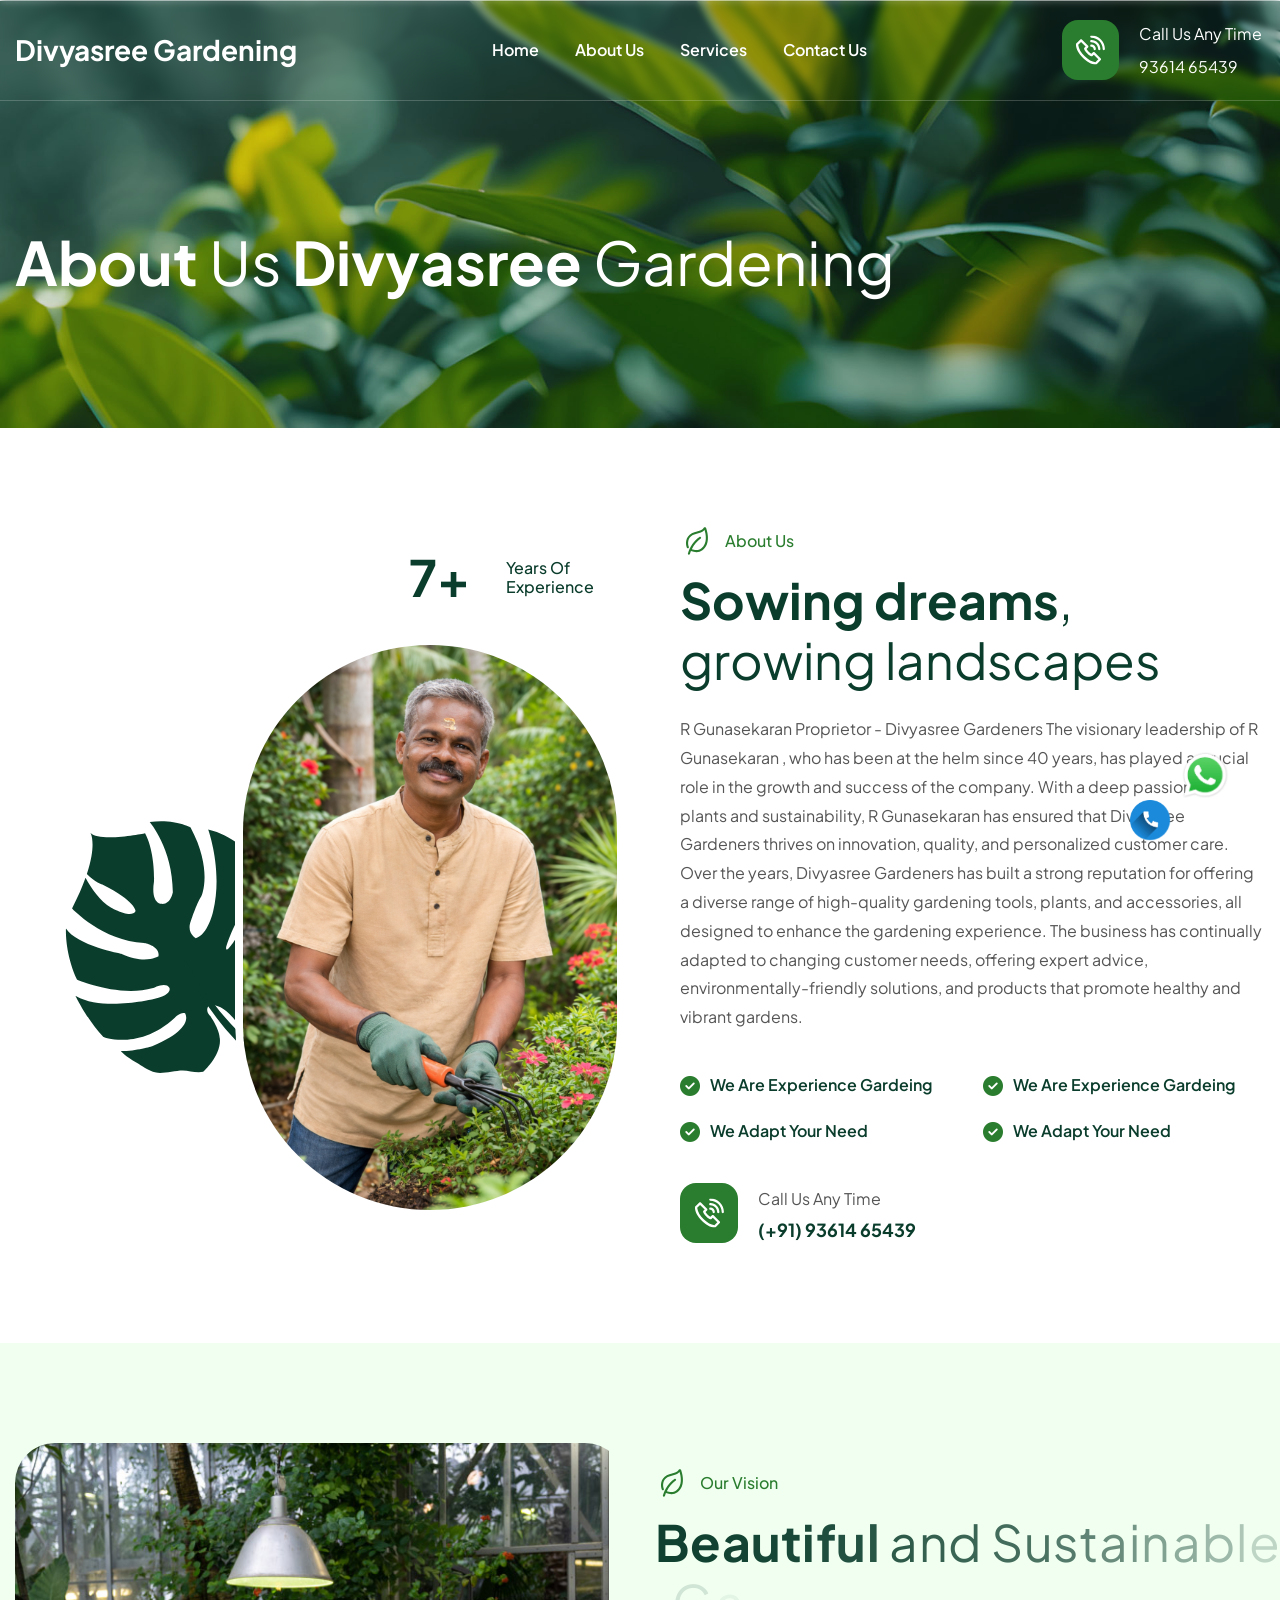
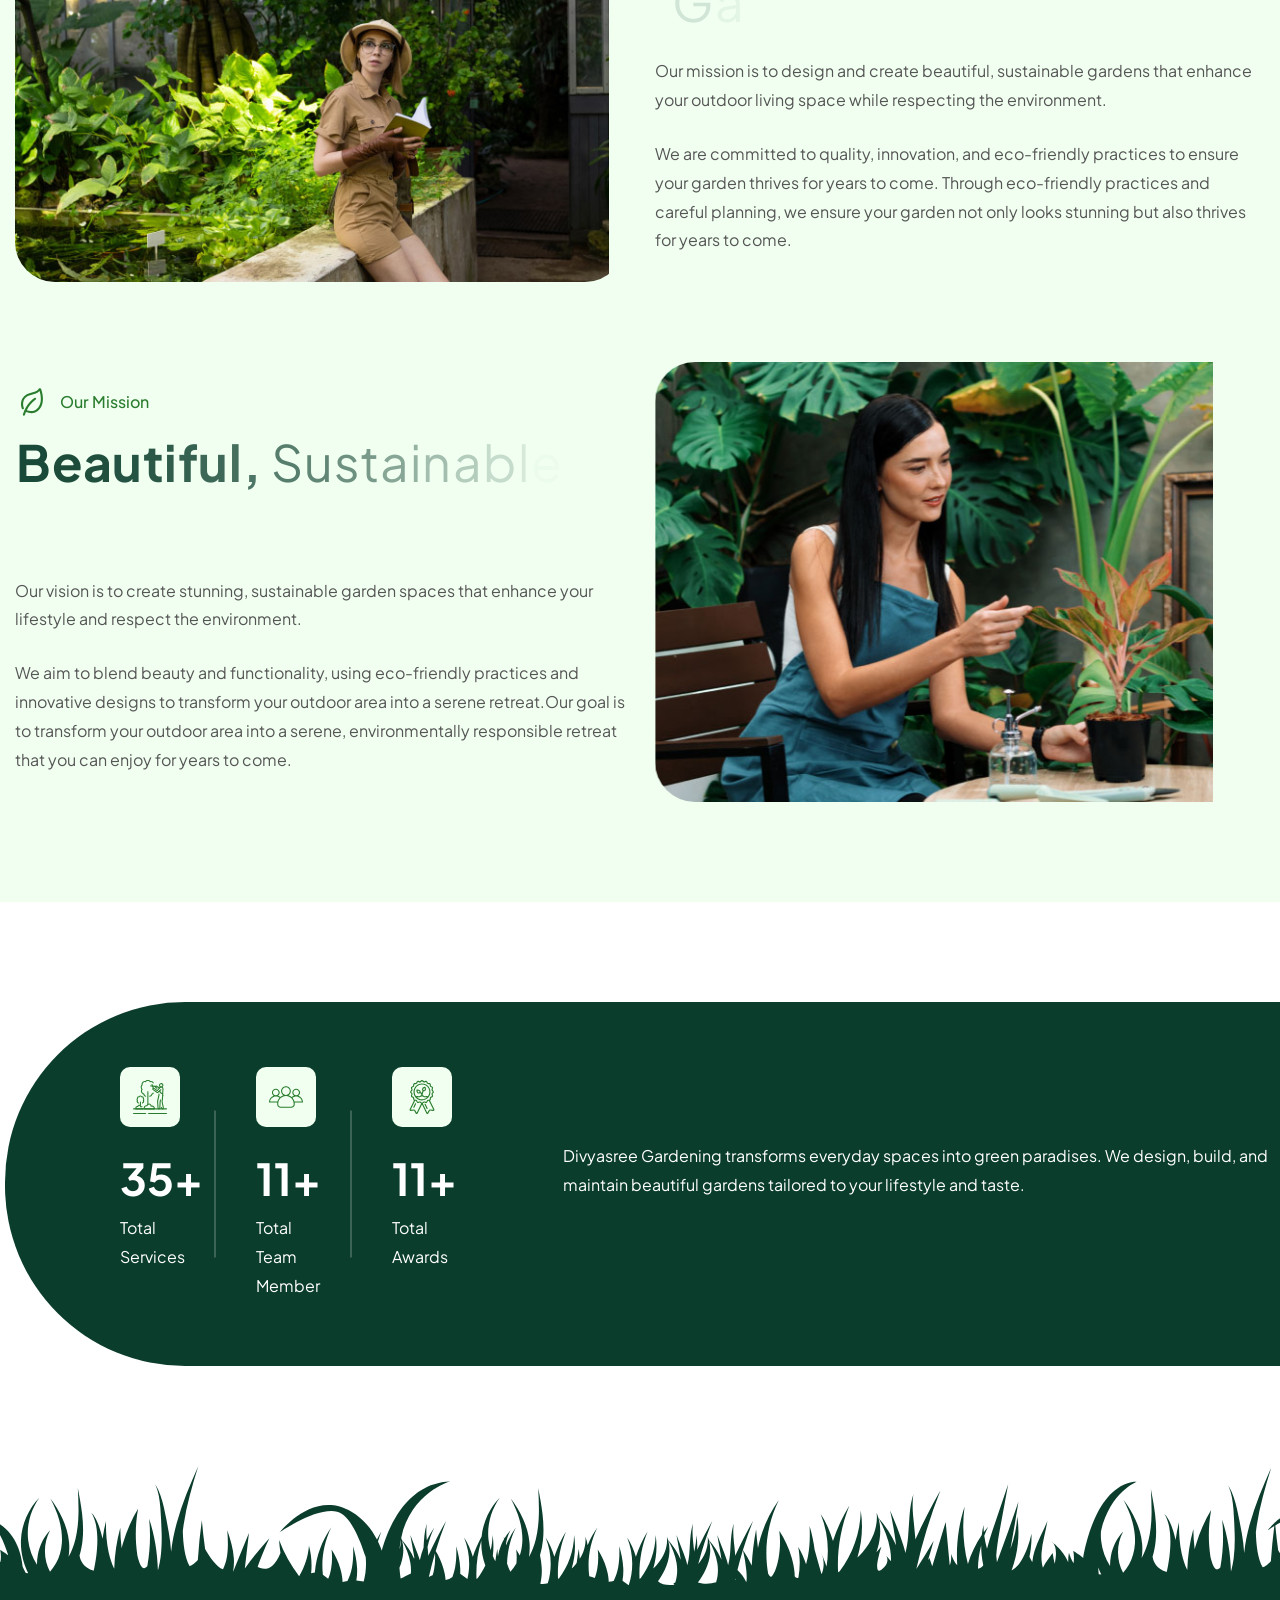
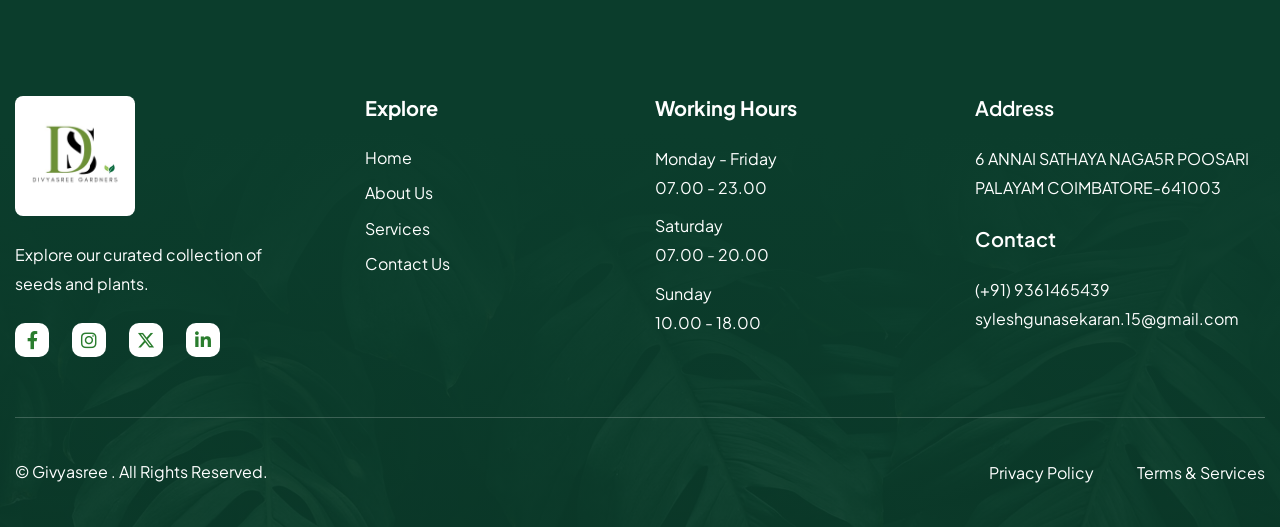
==== commit bd99841a: "Fix asset paths, casing, links, and add GitHub Pages deployment workflow" ====
--- a/about.html
+++ b/about.html
@@ -163,7 +163,7 @@
                         <!-- About Image Start -->
                         <div class="about-img-1">
                             <figure class="image-anime reveal">
-                                <img src="images/guna ceo.png" alt="">
+                                <img src="images/guna-ceo.png" alt="R Gunasekaran">
                             </figure>
                         </div>
                         <!-- About Image End -->
@@ -435,7 +435,7 @@
                     <div class="about-footer">
                         <!-- Footer Logo Start -->
                         <div class="footer-logo">
-                            <img src="images/footer-logo.svg" alt="">
+                            <img src="images/logo.jpg" alt="Divyasree Gardening" style="max-width: 120px; border-radius: 8px;">
                         </div>
                         <!-- Footer Logo End -->
 
@@ -463,11 +463,10 @@
                     <div class="footer-links">
                         <h3>explore</h3>
                         <ul>
-                            <li><a href="#">home</a></li>
-                            <li><a href="#">about us</a></li>
-                            <li><a href="#">services</a></li>
-                            <li><a href="#">work</a></li>
-                            <li><a href="#">blog</a></li>
+                            <li><a href="index.html">Home</a></li>
+                            <li><a href="about.html">About Us</a></li>
+                            <li><a href="service.html">Services</a></li>
+                            <li><a href="contact.html">Contact Us</a></li>
                         </ul>
                     </div>
                     <!-- About Links End -->
@@ -549,8 +548,8 @@
                 </a>
             </div>
             <div class="ph">
-                <a href="tel:+91 9361465439" target="_blank" class="ph"><img src="images/phoneS.png" width="40px;"
-                        alt="Interiors"></a>
+                <a href="tel:+919361465439" target="_blank" class="ph"><img src="images/phones.png" width="40px;"
+                        alt="Phone"></a>
 
             </div>
         </div>
@@ -591,7 +590,6 @@
     <script src="js/wow.js"></script>
     <!-- Main Custom js file -->
     <script src="js/function.js"></script>
-    <script src="../../demo.awaikenthemes.com/assets/js/theme-panel.js"></script>
 </body>
 
 <!-- Mirrored from html.awaikenthemes.com/florax/best-gardeing.html by HTTrack Website Copier/3.x [XR&CO'2014], Mon, 28 Jul 2025 19:12:16 GMT -->
